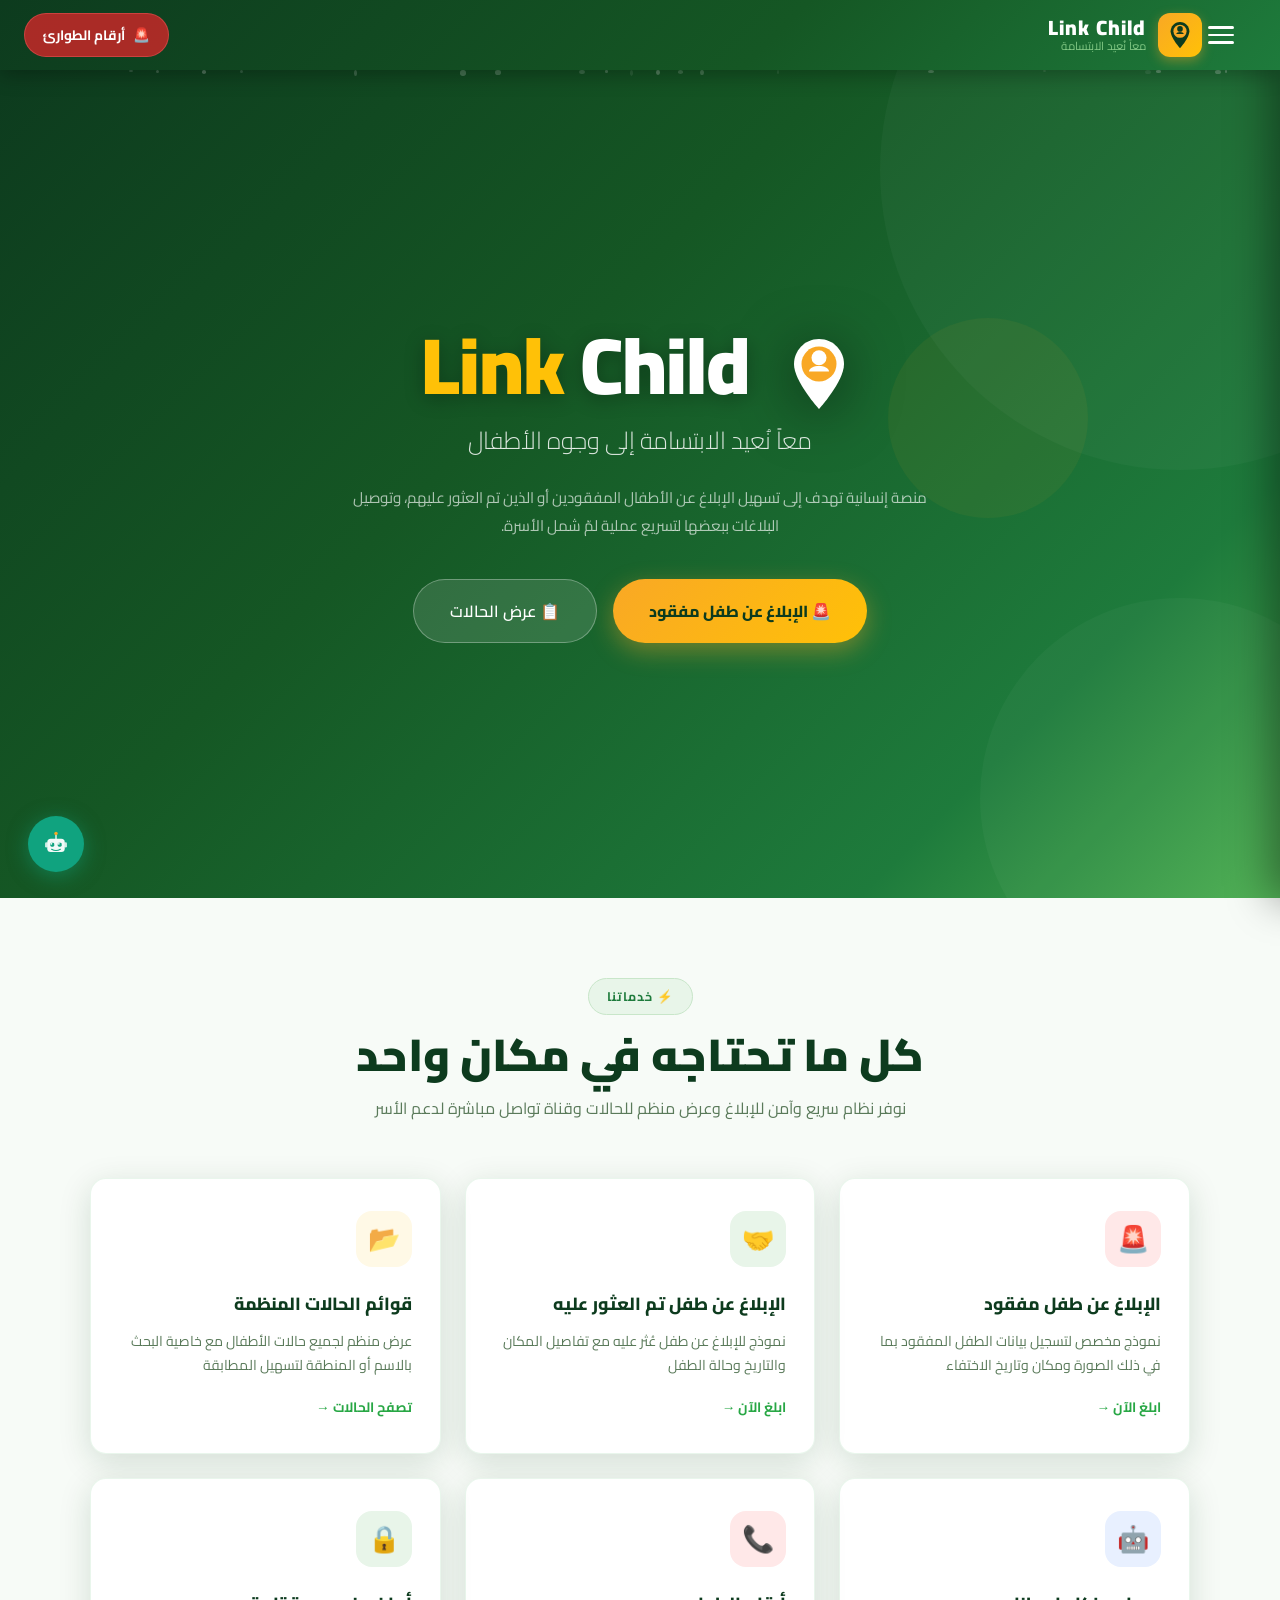
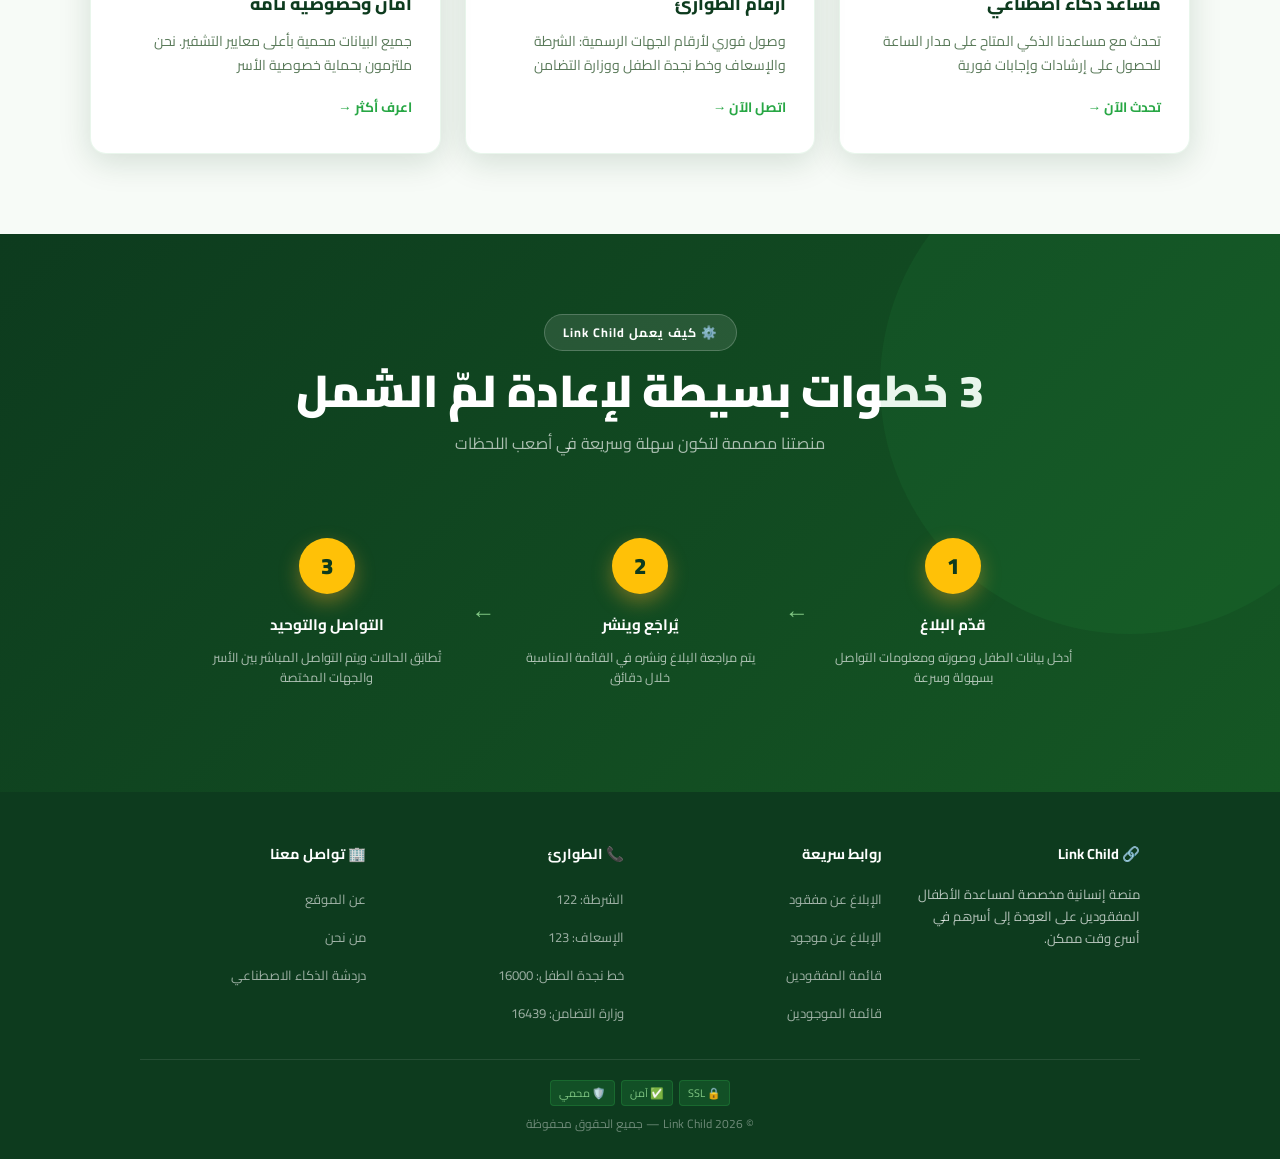
==== index.html @ b3bde8dc "Rename index (3).html to index.html" ====
<!DOCTYPE html>
<html lang="ar" dir="rtl">
<head>
<meta charset="UTF-8">
<meta name="viewport" content="width=device-width, initial-scale=1.0">
<title>Link Child – معاً نعيد الابتسامة</title>
<link href="https://fonts.googleapis.com/css2?family=Cairo:wght@300;400;600;700;900&family=Tajawal:wght@300;400;700&display=swap" rel="stylesheet">
<style>
/* ═══════════════════════════════════════════
   RESET & ROOT VARIABLES
═══════════════════════════════════════════ */
*, *::before, *::after { box-sizing: border-box; margin: 0; padding: 0; }
:root {
  --g1: #0D3B1E;
  --g2: #155724;
  --g3: #1E7B3C;
  --g4: #28A745;
  --g5: #4CAF50;
  --g6: #81C784;
  --g7: #C8E6C9;
  --g8: #E8F5E9;
  --gold: #F9A825;
  --gold2: #FFC107;
  --white: #FFFFFF;
  --off: #F7FBF7;
  --text: #1A2E1A;
  --muted: #5A7A5A;
  --danger: #C62828;
  --sidebar-w: 280px;
  --header-h: 70px;
  --shadow: 0 8px 32px rgba(13,59,30,.15);
  --shadow-lg: 0 20px 60px rgba(13,59,30,.25);
  --radius: 16px;
  --radius-sm: 8px;
}

html, body { scroll-behavior: smooth; overflow-x: hidden; max-width: 100%; }
body {
  font-family: 'Cairo', 'Tajawal', 'Segoe UI', Tahoma, Arial, sans-serif;
  background: var(--off);
  color: var(--text);
  min-height: 100vh;
  overflow-x: hidden;
}

/* ═══════════════════════════════════════════
   SCROLLBAR
═══════════════════════════════════════════ */
::-webkit-scrollbar { width: 6px; }
::-webkit-scrollbar-track { background: var(--g8); }
::-webkit-scrollbar-thumb { background: var(--g4); border-radius: 99px; }

/* ═══════════════════════════════════════════
   TOP HEADER
═══════════════════════════════════════════ */
.header {
  position: fixed; top: 0; left: 0; right: 0; z-index: 1000;
  overflow: hidden;
  height: var(--header-h);
  background: linear-gradient(135deg, var(--g1) 0%, var(--g2) 60%, var(--g3) 100%);
  display: flex; align-items: center; padding: 0 24px;
  box-shadow: 0 4px 20px rgba(0,0,0,.3);
}
.header-logo {
  display: flex; align-items: center; gap: 12px;
  cursor: pointer; user-select: none;
}
.header-logo-icon {
  width: 44px; height: 44px;
  background: linear-gradient(135deg, var(--gold), var(--gold2));
  border-radius: 12px;
  display: grid; place-items: center;
  font-size: 22px;
  box-shadow: 0 4px 12px rgba(249,168,37,.4);
  animation: pulse-logo 3s ease-in-out infinite;
}
@keyframes pulse-logo {
  0%,100% { transform: scale(1); box-shadow: 0 4px 12px rgba(249,168,37,.4); }
  50% { transform: scale(1.05); box-shadow: 0 6px 20px rgba(249,168,37,.6); }
}
.header-logo-text {
  display: flex; flex-direction: column; line-height: 1;
}
.header-logo-en {
  font-size: 1.3rem; font-weight: 900; color: var(--white);
  letter-spacing: 1px; font-family: 'Cairo', sans-serif;
}
.header-logo-ar {
  font-size: .72rem; color: var(--g6); font-weight: 400;
  margin-top: 2px;
}
.header-spacer { flex: 1; }
.header-emergency {
  display: flex; align-items: center; gap: 8px;
  background: rgba(198,40,40,.85);
  border: 1px solid rgba(255,100,100,.4);
  border-radius: 99px;
  padding: 8px 18px;
  color: #fff; font-size: .85rem; font-weight: 700;
  cursor: pointer;
  transition: all .2s;
  animation: emergency-pulse 2s ease-in-out infinite;
}
.header-emergency:hover { background: #C62828; transform: scale(1.03); }
@keyframes emergency-pulse {
  0%,100% { box-shadow: 0 0 0 0 rgba(198,40,40,.5); }
  50% { box-shadow: 0 0 0 8px rgba(198,40,40,0); }
}
.hamburger {
  margin-right: 16px;
  background: none; border: none;
  cursor: pointer;
  display: flex; flex-direction: column; gap: 5px;
  padding: 6px;
}
.hamburger span {
  display: block; width: 26px; height: 2.5px;
  background: #fff; border-radius: 2px;
  transition: all .3s;
}
.hamburger.open span:nth-child(1) { transform: rotate(45deg) translate(5px,5px); }
.hamburger.open span:nth-child(2) { opacity: 0; }
.hamburger.open span:nth-child(3) { transform: rotate(-45deg) translate(5px,-5px); }

/* ═══════════════════════════════════════════
   SIDEBAR
═══════════════════════════════════════════ */
.sidebar-overlay {
  position: fixed; inset: 0; z-index: 800;
  background: rgba(0,0,0,.5);
  opacity: 0; pointer-events: none;
  transition: opacity .35s;
  backdrop-filter: blur(3px);
}
.sidebar-overlay.visible { opacity: 1; pointer-events: all; }

.sidebar {
  position: fixed; top: 0; right: 0; bottom: 0; z-index: 900;
  width: var(--sidebar-w);
  background: linear-gradient(180deg, var(--g1) 0%, #0A2B14 100%);
  transform: translateX(100%);
  transition: transform .4s cubic-bezier(.25,.46,.45,.94);
  display: flex; flex-direction: column;
  box-shadow: -10px 0 40px rgba(0,0,0,.4);
  overflow: hidden;
}
.sidebar.open { transform: translateX(0); }

.sidebar-header {
  padding: 80px 24px 24px;
  border-bottom: 1px solid rgba(255,255,255,.08);
  background: linear-gradient(135deg, rgba(40,167,69,.2), rgba(21,87,36,.1));
}
.sidebar-brand {
  display: flex; align-items: center; gap: 10px; margin-bottom: 8px;
}
.sidebar-brand-icon {
  width: 38px; height: 38px;
  background: linear-gradient(135deg, var(--gold), var(--gold2));
  border-radius: 10px;
  display: grid; place-items: center; font-size: 18px;
}
.sidebar-brand-name {
  font-size: 1.2rem; font-weight: 900; color: #fff;
}
.sidebar-tagline { font-size: .72rem; color: var(--g6); font-weight: 300; }

.sidebar-nav { flex: 1; padding: 16px 0; overflow-y: auto; }
.nav-section-label {
  font-size: .65rem; font-weight: 700; letter-spacing: 2px;
  text-transform: uppercase; color: rgba(255,255,255,.35);
  padding: 12px 24px 6px;
}
.nav-item {
  display: flex; align-items: center; gap: 14px;
  padding: 13px 24px;
  color: rgba(255,255,255,.75);
  cursor: pointer;
  transition: all .25s;
  position: relative;
  border-right: 3px solid transparent;
  font-size: .92rem; font-weight: 500;
  text-decoration: none;
}
.nav-item:hover, .nav-item.active {
  background: rgba(40,167,69,.15);
  color: var(--white);
  border-right-color: var(--g4);
}
.nav-item.active { font-weight: 700; }
.nav-item .nav-icon {
  width: 36px; height: 36px;
  background: rgba(255,255,255,.07);
  border-radius: 10px;
  display: grid; place-items: center;
  font-size: 16px; flex-shrink: 0;
  transition: background .25s;
}
.nav-item:hover .nav-icon,
.nav-item.active .nav-icon {
  background: rgba(40,167,69,.35);
}
.nav-badge {
  margin-right: auto;
  background: var(--danger);
  color: #fff;
  font-size: .65rem; font-weight: 700;
  padding: 2px 7px; border-radius: 99px;
}

/* Animated entrance for nav items */
.nav-item { 
  animation: slideInRight .4s ease both;
}
.nav-item:nth-child(1) { animation-delay: .05s; }
.nav-item:nth-child(2) { animation-delay: .1s; }
.nav-item:nth-child(3) { animation-delay: .15s; }
.nav-item:nth-child(4) { animation-delay: .2s; }
.nav-item:nth-child(5) { animation-delay: .25s; }
.nav-item:nth-child(6) { animation-delay: .3s; }
.nav-item:nth-child(7) { animation-delay: .35s; }
@keyframes slideInRight {
  from { opacity: 0; transform: translateX(30px); }
  to { opacity: 1; transform: translateX(0); }
}

.sidebar-footer {
  padding: 16px 24px;
  border-top: 1px solid rgba(255,255,255,.08);
  display: flex; flex-direction: column; gap: 6px;
}
.sidebar-emergency-nums {
  background: rgba(198,40,40,.2);
  border: 1px solid rgba(198,40,40,.4);
  border-radius: 10px; padding: 10px 12px;
}
.emer-title { font-size: .7rem; color: #ff9999; font-weight: 700; margin-bottom: 4px; }
.emer-row { display: flex; justify-content: space-between; font-size: .78rem; color: #ffcccc; }
.sidebar-secure { font-size: .65rem; color: rgba(255,255,255,.3); text-align: center; padding-top: 4px; }

/* ═══════════════════════════════════════════
   MAIN LAYOUT
═══════════════════════════════════════════ */
.main {
  margin-top: var(--header-h);
  margin-right: 0;
  min-height: calc(100vh - var(--header-h));
  width: 100%;
  max-width: 100%;
  overflow-x: hidden;
  transition: margin-right .3s ease, width .3s ease;
}
main.sidebar-open {
  margin-right: var(--sidebar-w);
  width: calc(100% - var(--sidebar-w));
}

/* ═══════════════════════════════════════════
   PAGE SYSTEM
═══════════════════════════════════════════ */
.page { display: none; }
.page.active { display: block; animation: pageIn .4s ease; }
@keyframes pageIn {
  from { opacity: 0; transform: translateY(12px); }
  to { opacity: 1; transform: translateY(0); }
}

/* ═══════════════════════════════════════════
   HOME PAGE
═══════════════════════════════════════════ */
.hero {
  position: relative; overflow: hidden;
  max-width: 100%;
  width: 100%;
  min-height: 100vh;
  background: linear-gradient(135deg, var(--g1) 0%, var(--g2) 40%, var(--g3) 80%, var(--g5) 100%);
  display: flex; align-items: center; justify-content: center;
}
.hero-bg-shapes {
  position: absolute; inset: 0; pointer-events: none;
}
.hero-circle {
  position: absolute; border-radius: 50%;
  background: rgba(255,255,255,.03);
}
.hero-circle:nth-child(1) {
  width: 600px; height: 600px; top: -200px; right: -200px;
  animation: float 8s ease-in-out infinite;
}
.hero-circle:nth-child(2) {
  width: 400px; height: 400px; bottom: -100px; right: -100px;
  animation: float 6s ease-in-out infinite reverse;
}
.hero-circle:nth-child(3) {
  width: 200px; height: 200px; top: 30%; right: 15%;
  background: rgba(249,168,37,.06);
  animation: float 10s ease-in-out infinite;
}
@keyframes float {
  0%,100% { transform: translateY(0) scale(1); }
  50% { transform: translateY(-20px) scale(1.02); }
}
.hero-particles {
  position: absolute; inset: 0; pointer-events: none;
}
.particle {
  position: absolute;
  width: 4px; height: 4px;
  background: rgba(255,255,255,.4);
  border-radius: 50%;
  animation: particleFloat linear infinite;
}
@keyframes particleFloat {
  0% { transform: translateY(100vh) scale(0); opacity: 0; }
  10% { opacity: 1; }
  90% { opacity: 1; }
  100% { transform: translateY(-100px) scale(1); opacity: 0; }
}

.hero-content {
  position: relative; z-index: 2;
  text-align: center; color: #fff;
  padding: 40px 24px;
  max-width: 100%;
}
.hero-badge {
  display: inline-flex; align-items: center; gap: 8px;
  background: rgba(249,168,37,.2);
  border: 1px solid rgba(249,168,37,.4);
  border-radius: 99px; padding: 8px 20px;
  font-size: .8rem; font-weight: 600; color: var(--gold2);
  margin-bottom: 28px;
  animation: fadeDown .6s .2s ease both;
}
.hero-logo-name {
  font-size: clamp(2.8rem, 8vw, 5rem);
  font-weight: 900; letter-spacing: -1px;
  color: #fff; line-height: 1;
  margin-bottom: 8px;
  animation: fadeDown .6s .3s ease both;
  text-shadow: 0 4px 20px rgba(0,0,0,.3);
}
.hero-logo-name span { color: var(--gold2); }
.hero-tagline {
  font-size: clamp(1.1rem, 3vw, 1.5rem);
  font-weight: 300; color: rgba(255,255,255,.85);
  margin-bottom: 24px;
  animation: fadeDown .6s .4s ease both;
  line-height: 1.6;
}
.hero-desc {
  font-size: .95rem; color: rgba(255,255,255,.65);
  line-height: 1.8; max-width: 600px; margin: 0 auto 40px;
  animation: fadeDown .6s .5s ease both;
}
.hero-cta {
  display: flex; flex-wrap: wrap; gap: 16px;
  justify-content: center;
  animation: fadeDown .6s .6s ease both;
}
.btn-primary {
  display: inline-flex; align-items: center; gap: 10px;
  background: linear-gradient(135deg, var(--gold), var(--gold2));
  color: var(--g1); font-weight: 800;
  padding: 16px 36px; border-radius: 99px;
  cursor: pointer; border: none;
  font-size: 1rem; font-family: inherit;
  box-shadow: 0 8px 24px rgba(249,168,37,.4);
  transition: all .25s;
}
.btn-primary:hover { transform: translateY(-3px); box-shadow: 0 12px 32px rgba(249,168,37,.5); }
.btn-secondary {
  display: inline-flex; align-items: center; gap: 10px;
  background: rgba(255,255,255,.12);
  color: #fff; font-weight: 600;
  padding: 16px 36px; border-radius: 99px;
  cursor: pointer; border: 1.5px solid rgba(255,255,255,.3);
  font-size: 1rem; font-family: inherit;
  transition: all .25s;
}
.btn-secondary:hover { background: rgba(255,255,255,.2); transform: translateY(-3px); }

.hero-stats {
  display: flex; flex-wrap: wrap; gap: 32px;
  justify-content: center; margin-top: 60px;
  animation: fadeDown .6s .7s ease both;
}
.hero-stat { text-align: center; }
.hero-stat-num {
  font-size: 2.2rem; font-weight: 900; color: var(--gold2);
  display: block; line-height: 1;
}
.hero-stat-label { font-size: .78rem; color: rgba(255,255,255,.6); margin-top: 4px; }


.hero-scroll-hint {
  display: flex;
  flex-direction: column;
  align-items: center;
  justify-content: center;
  gap: 10px;
  margin-top: 32px;
  cursor: pointer;
  width: 100%;
  text-align: center;
}
.scroll-label {
  color: rgba(255,255,255,.8);
  font-size: .85rem;
  font-weight: 600;
  margin: 0 auto;
  letter-spacing: .04em;
  text-align: center;
  display: block;
  width: 100%;
}
.hero-scroll-hint svg {
  animation: bounce 2s ease-in-out infinite;
  filter: drop-shadow(0 4px 10px rgba(0,0,0,.3));
}
.hero-scroll-hint:hover svg { opacity: .7; }


.hero-scroll-hint {
  display: inline-flex;
  align-items: center;
  gap: 14px;
  margin-top: 32px;
  cursor: pointer;
  user-select: none;
}
.scroll-label {
  color: rgba(255,255,255,.9);
  font-size: .95rem;
  font-weight: 700;
  letter-spacing: .05em;
  text-shadow: 0 2px 12px rgba(0,0,0,.4);
}
.scroll-child-svg {
  filter: drop-shadow(0 8px 20px rgba(0,0,0,.45));
  animation: childBounce 2.2s ease-in-out infinite;
  transform-origin: bottom center;
}
.hero-scroll-hint:hover .scroll-child-svg { animation-duration: 1s; }
@keyframes childBounce {
  0%,100% { transform: translateY(0); }
  50% { transform: translateY(-10px); }
}


.scroll-indicator:hover {
  background: rgba(255,255,255,.2);
  color: white;
}
@keyframes bounce {
  0%,100% { transform: translateX(-50%) translateY(0); }
  50% { transform: translateX(-50%) translateY(8px); }
}

/* ═══════════════════════════════════════════
   PHOTO GALLERY STRIP
═══════════════════════════════════════════ */
.photo-strip {
  background: var(--g1); padding: 20px 0; overflow: hidden;
}
.photo-strip-inner {
  display: flex; gap: 16px;
  animation: stripScroll 30s linear infinite;
  width: max-content;
}
.photo-strip-inner:hover { animation-play-state: paused; }
@keyframes stripScroll {
  0% { transform: translateX(0); }
  100% { transform: translateX(-50%); }
}
.strip-photo {
  width: 160px; height: 100px; border-radius: 12px;
  object-fit: cover; flex-shrink: 0;
  border: 2px solid rgba(255,255,255,.1);
  transition: transform .3s;
}
.strip-photo:hover { transform: scale(1.05); border-color: var(--g4); }

/* ═══════════════════════════════════════════
   FEATURES SECTION
═══════════════════════════════════════════ */
.section { padding: 80px 24px; }
.section-header { text-align: center; margin-bottom: 56px; }
.section-badge {
  display: inline-block;
  background: var(--g8); color: var(--g3);
  border: 1px solid var(--g7); border-radius: 99px;
  padding: 6px 18px; font-size: .78rem; font-weight: 700;
  margin-bottom: 14px; letter-spacing: 1px;
}
.section-title {
  font-size: clamp(1.8rem, 5vw, 2.8rem); font-weight: 900;
  color: var(--g1); line-height: 1.2; margin-bottom: 12px;
}
.section-sub { font-size: 1rem; color: var(--muted); max-width: 600px; margin: 0 auto; line-height: 1.7; }

.features-grid {
  display: grid;
  grid-template-columns: repeat(auto-fit, minmax(280px, 1fr));
  gap: 24px; max-width: 1100px; margin: 0 auto;
}
.feature-card {
  background: #fff; border-radius: var(--radius);
  padding: 32px 28px;
  box-shadow: var(--shadow);
  border: 1px solid rgba(40,167,69,.1);
  transition: all .3s;
  position: relative; overflow: hidden;
  cursor: pointer;
}
.feature-card::before {
  content: '';
  position: absolute; top: 0; right: 0;
  width: 4px; height: 100%;
  background: linear-gradient(180deg, var(--g4), var(--g6));
  border-radius: 0 var(--radius) var(--radius) 0;
  transform: scaleY(0);
  transition: transform .3s;
}
.feature-card:hover { transform: translateY(-6px); box-shadow: var(--shadow-lg); }
.feature-card:hover::before { transform: scaleY(1); }
.feature-icon {
  width: 56px; height: 56px;
  border-radius: 16px;
  display: grid; place-items: center;
  font-size: 26px; margin-bottom: 20px;
}
.fi-green { background: var(--g8); }
.fi-gold  { background: #FFF9E6; }
.fi-red   { background: #FFE8E8; }
.fi-blue  { background: #E8F0FF; }
.feature-title { font-size: 1.1rem; font-weight: 800; margin-bottom: 10px; color: var(--g1); }
.feature-desc { font-size: .88rem; color: var(--muted); line-height: 1.7; }
.feature-link {
  display: inline-flex; align-items: center; gap: 6px;
  color: var(--g4); font-size: .85rem; font-weight: 700;
  margin-top: 16px; cursor: pointer;
  transition: gap .2s;
  background: none; border: none; font-family: inherit;
  padding: 0;
}
.feature-link:hover { gap: 10px; }

/* ═══════════════════════════════════════════
   HOW IT WORKS
═══════════════════════════════════════════ */
.how-section {
  background: linear-gradient(135deg, var(--g1), var(--g2));
  padding: 80px 24px;
  position: relative; overflow: hidden;
}
.how-section::before {
  content: '';
  position: absolute; top: -100px; right: -100px;
  width: 500px; height: 500px; border-radius: 50%;
  background: rgba(40,167,69,.1);
}
.how-section .section-badge { background: rgba(255,255,255,.1); color: #fff; border-color: rgba(255,255,255,.2); }
.how-section .section-title { color: #fff; }
.how-section .section-sub { color: rgba(255,255,255,.65); }
.steps-row {
  display: flex; flex-wrap: wrap; gap: 0;
  justify-content: center; max-width: 900px; margin: 0 auto;
  position: relative;
}
.step {
  display: flex; flex-direction: column; align-items: center;
  text-align: center; padding: 24px 16px;
  flex: 1; min-width: 160px;
}
.step-num {
  width: 56px; height: 56px;
  background: var(--gold2); color: var(--g1);
  border-radius: 50%; display: grid; place-items: center;
  font-size: 1.4rem; font-weight: 900; margin-bottom: 16px;
  box-shadow: 0 8px 20px rgba(249,168,37,.4);
}
.step-title { font-size: .95rem; font-weight: 700; color: #fff; margin-bottom: 8px; }
.step-desc { font-size: .8rem; color: rgba(255,255,255,.65); line-height: 1.6; }
.step-arrow { color: var(--g6); font-size: 1.5rem; align-self: center; padding: 0 8px; }

/* ═══════════════════════════════════════════
   PAGE HERO (inner pages)
═══════════════════════════════════════════ */
.page-hero {
  background: linear-gradient(135deg, var(--g1), var(--g2));
  padding: 56px 24px 48px;
  position: relative; overflow: hidden;
}
.page-hero::after {
  content: '';
  position: absolute; bottom: 0; right: 0;
  width: 300px; height: 300px;
  background: rgba(40,167,69,.15);
  border-radius: 50%; transform: translate(100px, 100px);
}
.page-hero-content { position: relative; z-index: 1; max-width: 700px; }
.page-hero-tag {
  display: inline-block; background: rgba(40,167,69,.25);
  border: 1px solid rgba(40,167,69,.5);
  border-radius: 99px; padding: 5px 16px;
  font-size: .75rem; font-weight: 700; color: var(--g6);
  margin-bottom: 14px; letter-spacing: 1px;
}
.page-hero-title {
  font-size: clamp(1.6rem, 4vw, 2.5rem);
  font-weight: 900; color: #fff; margin-bottom: 10px;
  line-height: 1.2;
}
.page-hero-sub { font-size: .95rem; color: rgba(255,255,255,.7); line-height: 1.7; }
.page-hero-logo {
  font-size: .8rem; color: var(--gold2); font-weight: 700;
  margin-bottom: 6px; letter-spacing: 2px;
}

/* ═══════════════════════════════════════════
   FORMS
═══════════════════════════════════════════ */
.form-container {
  max-width: 720px; margin: 0 auto;
  padding: 48px 24px;
}
.form-card {
  background: #fff; border-radius: var(--radius);
  padding: 40px; box-shadow: var(--shadow);
  border: 1px solid rgba(40,167,69,.1);
}
.form-section-title {
  font-size: 1rem; font-weight: 800; color: var(--g2);
  padding: 12px 0 8px;
  border-bottom: 2px solid var(--g8);
  margin-bottom: 20px; margin-top: 16px;
  display: flex; align-items: center; gap: 8px;
}
.form-group { margin-bottom: 20px; }
.form-label {
  display: block; font-size: .85rem; font-weight: 700;
  color: var(--g1); margin-bottom: 8px;
}
.form-label span { color: var(--danger); }
.form-input, .form-select, .form-textarea {
  width: 100%; padding: 13px 16px;
  border: 2px solid #E0EDE0; border-radius: var(--radius-sm);
  font-family: inherit; font-size: .9rem; color: var(--text);
  background: var(--off);
  transition: border-color .2s, box-shadow .2s;
  outline: none;
}
.form-input:focus, .form-select:focus, .form-textarea:focus {
  border-color: var(--g4);
  box-shadow: 0 0 0 4px rgba(40,167,69,.1);
  background: #fff;
}
.form-textarea { resize: vertical; min-height: 100px; }
.form-grid { display: grid; grid-template-columns: 1fr 1fr; gap: 20px; }
.form-upload {
  border: 2px dashed var(--g6);
  border-radius: var(--radius-sm);
  padding: 32px; text-align: center;
  cursor: pointer; background: var(--g8);
  transition: all .2s;
}
.form-upload:hover { border-color: var(--g4); background: rgba(40,167,69,.05); }
.form-upload-icon { font-size: 2.5rem; margin-bottom: 8px; }
.form-upload-text { font-size: .85rem; color: var(--muted); }
.form-upload-text strong { color: var(--g3); }
.form-submit {
  width: 100%; padding: 16px; border: none;
  background: linear-gradient(135deg, var(--g3), var(--g4));
  color: #fff; font-size: 1.05rem; font-weight: 800;
  border-radius: 99px; cursor: pointer;
  font-family: inherit; margin-top: 8px;
  transition: all .25s;
  box-shadow: 0 6px 20px rgba(40,167,69,.35);
  display: flex; align-items: center; justify-content: center; gap: 10px;
}
.form-submit:hover { transform: translateY(-2px); box-shadow: 0 10px 28px rgba(40,167,69,.45); }
.security-note {
  display: flex; align-items: center; gap: 8px;
  font-size: .75rem; color: var(--muted); margin-top: 12px; justify-content: center;
}

/* ═══════════════════════════════════════════
   CHILDREN LISTS
═══════════════════════════════════════════ */
.list-container { padding: 40px 24px; max-width: 1200px; margin: 0 auto; }
.list-toolbar {
  display: flex; flex-wrap: wrap; gap: 12px;
  margin-bottom: 32px; align-items: center;
}
.search-box {
  flex: 1; min-width: 240px;
  display: flex; align-items: center; gap: 10px;
  background: #fff; border: 2px solid #E0EDE0;
  border-radius: 99px; padding: 10px 18px;
  box-shadow: var(--shadow);
}
.search-box input {
  flex: 1; border: none; outline: none;
  font-family: inherit; font-size: .9rem; background: transparent;
  color: var(--text);
}
.search-box .search-icon { color: var(--muted); font-size: 1rem; }
.filter-btn {
  background: #fff; border: 2px solid #E0EDE0;
  border-radius: 99px; padding: 10px 20px;
  font-family: inherit; font-size: .85rem; font-weight: 600;
  color: var(--text); cursor: pointer;
  transition: all .2s;
  box-shadow: var(--shadow);
}
.filter-btn:hover, .filter-btn.active {
  background: var(--g4); color: #fff; border-color: var(--g4);
}
.list-count { font-size: .85rem; color: var(--muted); margin-right: auto; }

.children-grid {
  display: grid;
  grid-template-columns: repeat(auto-fill, minmax(260px, 1fr));
  gap: 20px;
}
.child-card {
  background: #fff; border-radius: var(--radius);
  overflow: hidden; box-shadow: var(--shadow);
  border: 1px solid rgba(40,167,69,.08);
  transition: all .3s;
}
.child-card:hover { transform: translateY(-5px); box-shadow: var(--shadow-lg); }
.child-card-img {
  width: 100%; height: 200px; object-fit: cover;
  display: block;
}
.child-card-img-placeholder {
  width: 100%; height: 200px;
  background: var(--g8);
  display: flex; flex-direction: column; align-items: center; justify-content: center;
  font-size: 3rem;
}
.child-card-body { padding: 18px; }
.child-status {
  display: inline-flex; align-items: center; gap: 5px;
  font-size: .72rem; font-weight: 700; padding: 4px 12px;
  border-radius: 99px; margin-bottom: 10px;
}
.status-missing { background: #FFE8E8; color: var(--danger); }
.status-found { background: var(--g8); color: var(--g3); }
.child-name { font-size: 1.05rem; font-weight: 800; color: var(--g1); margin-bottom: 4px; }
.child-age { font-size: .82rem; color: var(--muted); margin-bottom: 10px; }
.child-info { display: flex; flex-direction: column; gap: 4px; }
.child-info-row { display: flex; align-items: flex-start; gap: 8px; font-size: .8rem; color: var(--muted); }
.child-info-row .icon { font-size: .9rem; flex-shrink: 0; }
.child-card-footer {
  padding: 12px 18px;
  border-top: 1px solid var(--g8);
  display: flex; gap: 8px;
}
.btn-contact {
  flex: 1; padding: 9px; border-radius: 99px;
  font-family: inherit; font-size: .8rem; font-weight: 700;
  cursor: pointer; border: none; transition: all .2s;
}
.btn-contact-primary { background: var(--g4); color: #fff; }
.btn-contact-primary:hover { background: var(--g3); }
.btn-contact-secondary { background: var(--g8); color: var(--g3); }
.btn-contact-secondary:hover { background: var(--g7); }

/* ═══════════════════════════════════════════
   EMERGENCY PAGE
═══════════════════════════════════════════ */
.emergency-container { padding: 40px 24px; max-width: 900px; margin: 0 auto; }
.emergency-grid {
  display: grid; grid-template-columns: repeat(auto-fit, minmax(200px, 1fr));
  gap: 20px; margin-bottom: 40px;
}
.emergency-card {
  background: #fff; border-radius: var(--radius);
  padding: 28px 20px; text-align: center;
  box-shadow: var(--shadow);
  border: 2px solid transparent;
  transition: all .3s; cursor: pointer;
}
.emergency-card:hover { transform: translateY(-4px); border-color: var(--g4); box-shadow: var(--shadow-lg); }
.emergency-card.red { border-left: 4px solid var(--danger); }
.emergency-card.green { border-left: 4px solid var(--g4); }
.emergency-card.gold { border-left: 4px solid var(--gold); }
.emergency-icon { font-size: 3rem; margin-bottom: 14px; display: block; }
.emergency-service { font-size: .85rem; font-weight: 700; color: var(--muted); margin-bottom: 8px; }
.emergency-number {
  font-size: 2.4rem; font-weight: 900; color: var(--g1);
  font-family: 'Cairo', sans-serif;
}
.emergency-call-btn {
  display: block; width: 100%;
  margin-top: 14px; padding: 10px;
  background: var(--g4); color: #fff;
  border: none; border-radius: 99px;
  font-family: inherit; font-size: .85rem; font-weight: 700;
  cursor: pointer; transition: all .2s;
  text-decoration: none;
}
.emergency-call-btn:hover { background: var(--g3); }
.emergency-call-btn.red-btn { background: var(--danger); }
.emergency-call-btn.red-btn:hover { background: #9B1B1B; }
.emergency-note {
  background: linear-gradient(135deg, var(--g8), #fff);
  border: 2px solid var(--g7); border-radius: var(--radius);
  padding: 28px; display: flex; gap: 16px; align-items: flex-start;
}
.emergency-note-icon { font-size: 2rem; flex-shrink: 0; }
.emergency-note-text { font-size: .9rem; color: var(--muted); line-height: 1.7; }
.emergency-note-text strong { color: var(--g2); }

/* ═══════════════════════════════════════════
   ABOUT / WHO WE ARE
═══════════════════════════════════════════ */
.about-container { padding: 40px 24px; max-width: 900px; margin: 0 auto; }
.about-card {
  background: #fff; border-radius: var(--radius);
  padding: 40px; box-shadow: var(--shadow);
  border: 1px solid rgba(40,167,69,.1);
  margin-bottom: 24px;
}
.about-card h3 { font-size: 1.3rem; font-weight: 800; color: var(--g1); margin-bottom: 16px; display: flex; align-items: center; gap: 10px; }
.about-card p { font-size: .93rem; color: var(--muted); line-height: 1.9; }
.team-grid { display: grid; grid-template-columns: repeat(auto-fit, minmax(200px, 1fr)); gap: 20px; margin-top: 24px; }
.team-card {
  background: var(--g8); border-radius: var(--radius);
  padding: 24px; text-align: center;
}
.team-avatar { width: 70px; height: 70px; border-radius: 50%; background: var(--g4); display: grid; place-items: center; margin: 0 auto 14px; font-size: 2rem; }
.team-name { font-weight: 700; color: var(--g1); font-size: .9rem; }
.team-role { font-size: .78rem; color: var(--muted); margin-top: 4px; }

.values-grid { display: grid; grid-template-columns: repeat(auto-fit, minmax(180px, 1fr)); gap: 16px; margin-top: 24px; }
.value-card {
  background: linear-gradient(135deg, var(--g8), #fff);
  border: 1px solid var(--g7); border-radius: var(--radius-sm);
  padding: 20px; text-align: center;
}
.value-icon { font-size: 2rem; margin-bottom: 10px; display: block; }
.value-title { font-size: .88rem; font-weight: 700; color: var(--g1); }
.value-desc { font-size: .78rem; color: var(--muted); margin-top: 4px; }

/* ═══════════════════════════════════════════
   SUCCESS TOAST
═══════════════════════════════════════════ */
.toast {
  position: fixed; bottom: 100px; left: 50%; transform: translateX(-50%) translateY(100px);
  background: var(--g2); color: #fff;
  padding: 14px 28px; border-radius: 99px;
  font-size: .9rem; font-weight: 700; z-index: 9999;
  box-shadow: var(--shadow-lg);
  transition: transform .4s, opacity .4s;
  opacity: 0; display: flex; align-items: center; gap: 10px;
  pointer-events: none;
}
.toast.show { transform: translateX(-50%) translateY(0); opacity: 1; }

/* ═══════════════════════════════════════════
   CHATGPT-STYLE CHAT
═══════════════════════════════════════════ */

/* FAB button */
.chat-fab {
  position: fixed; bottom: 28px; left: 28px; z-index: 700;
  width: 56px; height: 56px;
  background: #10a37f;
  border-radius: 50%; border: none; cursor: pointer;
  box-shadow: 0 4px 20px rgba(16,163,127,.5);
  display: flex; align-items: center; justify-content: center;
  transition: all .25s;
}
.chat-fab:hover { transform: scale(1.08); box-shadow: 0 6px 28px rgba(16,163,127,.65); }
.chat-fab svg { width: 28px; height: 28px; }

/* Full-screen ChatGPT overlay */
.chat-overlay {
  display: none;
  position: fixed; inset: 0; z-index: 800;
  background: #212121;
  flex-direction: column;
}
.chat-overlay.open { display: flex; }

/* Top bar */
.cgpt-topbar {
  height: 56px; min-height: 56px;
  background: #212121;
  border-bottom: 1px solid #3a3a3a;
  display: flex; align-items: center;
  padding: 0 16px; gap: 12px;
  flex-shrink: 0;
}
.cgpt-topbar-title {
  flex: 1; font-size: .95rem; font-weight: 600; color: #ececec;
  text-align: center;
}
.cgpt-close {
  background: none; border: none; color: #8e8ea0;
  cursor: pointer; font-size: 1.3rem; padding: 6px;
  border-radius: 8px; transition: background .2s;
}
.cgpt-close:hover { background: #2f2f2f; color: #ececec; }

/* Model badge */
.cgpt-model {
  font-size: .75rem; color: #8e8ea0;
  background: #2f2f2f; border-radius: 6px;
  padding: 3px 10px; border: 1px solid #3a3a3a;
}

/* Messages area */
.cgpt-messages {
  flex: 1; overflow-y: auto;
  padding: 24px 0;
  display: flex; flex-direction: column; gap: 0;
  scroll-behavior: smooth;
}
.cgpt-messages::-webkit-scrollbar { width: 6px; }
.cgpt-messages::-webkit-scrollbar-track { background: transparent; }
.cgpt-messages::-webkit-scrollbar-thumb { background: #3a3a3a; border-radius: 3px; }

/* Message row */
.cgpt-row {
  padding: 12px 16px;
  display: flex; gap: 12px;
  max-width: 780px; width: 100%; margin: 0 auto;
}
.cgpt-row.user { flex-direction: row-reverse; }

.cgpt-avatar {
  width: 36px; height: 36px; border-radius: 50%;
  display: flex; align-items: center; justify-content: center;
  font-size: 1rem; flex-shrink: 0; margin-top: 2px;
}
.cgpt-avatar.bot { background: #444; color: #fff; }
.cgpt-avatar.user { background: #5436da; color: #fff; font-size: .8rem; font-weight: 700; }

.cgpt-bubble {
  max-width: calc(100% - 52px);
  line-height: 1.7; font-size: .95rem;
  color: #ececec;
}
.cgpt-row.user .cgpt-bubble {
  background: #2f2f2f;
  border-radius: 18px 18px 4px 18px;
  padding: 12px 16px;
  color: #ececec;
}
.cgpt-row.bot .cgpt-bubble {
  padding: 4px 0;
}

/* Typing dots */
.cgpt-typing { display: flex; gap: 5px; align-items: center; padding: 8px 0; }
.cgpt-dot {
  width: 8px; height: 8px; background: #8e8ea0;
  border-radius: 50%;
  animation: cgptBounce .9s ease-in-out infinite;
}
.cgpt-dot:nth-child(2) { animation-delay: .15s; }
.cgpt-dot:nth-child(3) { animation-delay: .3s; }
@keyframes cgptBounce {
  0%,60%,100% { transform: translateY(0); }
  30% { transform: translateY(-8px); }
}

/* Suggestions chips */
.cgpt-suggestions {
  max-width: 780px; width: 100%; margin: 8px auto 0;
  padding: 0 16px;
  display: flex; flex-wrap: wrap; gap: 8px;
}
.cgpt-chip {
  background: #2f2f2f; border: 1px solid #3a3a3a;
  border-radius: 20px; padding: 8px 16px;
  font-size: .82rem; color: #ececec; cursor: pointer;
  font-family: inherit; transition: all .2s;
  text-align: right;
}
.cgpt-chip:hover { background: #3a3a3a; border-color: #10a37f; }

/* Input area */
.cgpt-input-wrap {
  padding: 16px; background: #212121;
  flex-shrink: 0;
}
.cgpt-input-inner {
  max-width: 780px; margin: 0 auto;
  background: #2f2f2f;
  border: 1px solid #3a3a3a;
  border-radius: 16px;
  display: flex; align-items: flex-end; gap: 8px;
  padding: 12px 14px;
  transition: border-color .2s;
}
.cgpt-input-inner:focus-within { border-color: #4a4a4a; }

.cgpt-textarea {
  flex: 1; background: none; border: none; outline: none;
  color: #ececec; font-family: inherit; font-size: .95rem;
  resize: none; min-height: 24px; max-height: 160px;
  line-height: 1.5;
}
.cgpt-textarea::placeholder { color: #8e8ea0; }

.cgpt-send {
  width: 36px; height: 36px; border-radius: 10px;
  background: #3a3a3a; border: none; cursor: pointer;
  display: flex; align-items: center; justify-content: center;
  transition: all .2s; flex-shrink: 0;
  color: #ececec;
}
.cgpt-send:hover { background: #4a4a4a; }
.cgpt-send:disabled { background: #2a2a2a; cursor: default; }
.cgpt-send svg { width: 18px; height: 18px; }

.cgpt-send-mic {
  width: 36px; height: 36px; border-radius: 10px;
  background: #2f2f2f; border: 1px solid #3a3a3a;
  cursor: pointer; display: flex; align-items: center;
  justify-content: center; transition: all .2s; flex-shrink: 0;
  color: #8e8ea0; font-size: 1.1rem;
}
.cgpt-send-mic:hover { background: #3a3a3a; }
.cgpt-send-mic.recording { background: #3a0000; border-color: #e53935; color: #ef5350; animation: cgptRec 1s infinite; }
@keyframes cgptRec {
  0%,100% { box-shadow: 0 0 0 0 rgba(229,57,53,0); }
  50% { box-shadow: 0 0 0 6px rgba(229,57,53,.2); }
}

.cgpt-footer-note {
  text-align: center; font-size: .72rem; color: #6e6e80;
  margin-top: 8px; max-width: 780px; margin-inline: auto;
}

/* Welcome screen */
.cgpt-welcome {
  flex: 1; display: flex; flex-direction: column;
  align-items: center; justify-content: center;
  padding: 32px 16px;
}
.cgpt-welcome-logo {
  width: 72px; height: 72px; background: #10a37f;
  border-radius: 50%; display: flex; align-items: center;
  justify-content: center; margin-bottom: 20px;
  font-size: 2rem;
}
.cgpt-welcome h1 {
  font-size: 1.6rem; font-weight: 700; color: #ececec;
  margin-bottom: 8px; text-align: center;
}
.cgpt-welcome p {
  color: #8e8ea0; font-size: .9rem; text-align: center;
  margin-bottom: 28px;
}
.cgpt-welcome-chips {
  display: grid; grid-template-columns: 1fr 1fr;
  gap: 10px; width: 100%; max-width: 520px;
}
.cgpt-welcome-chip {
  background: #2f2f2f; border: 1px solid #3a3a3a;
  border-radius: 12px; padding: 14px 16px;
  cursor: pointer; font-family: inherit; text-align: right;
  transition: all .2s; color: #ececec;
}
.cgpt-welcome-chip:hover { background: #3a3a3a; border-color: #10a37f; }
.cgpt-welcome-chip-title { font-size: .88rem; font-weight: 600; margin-bottom: 4px; }
.cgpt-welcome-chip-sub { font-size: .78rem; color: #8e8ea0; }

/* ═══════════════════════════════════════════
   FOOTER
/* ═══════════════════════════════════════════
   FOOTER
═══════════════════════════════════════════ */
.footer {
  background: var(--g1); color: rgba(255,255,255,.7);
  padding: 48px 24px 24px;
}
.footer-grid {
  display: grid; grid-template-columns: repeat(auto-fit, minmax(200px, 1fr));
  gap: 32px; max-width: 1000px; margin: 0 auto 32px;
}
.footer-col h4 { color: #fff; font-size: .9rem; font-weight: 700; margin-bottom: 16px; }
.footer-col p { font-size: .82rem; line-height: 1.7; }
.footer-links { list-style: none; display: flex; flex-direction: column; gap: 8px; }
.footer-links li a {
  font-size: .82rem; color: rgba(255,255,255,.6); text-decoration: none;
  transition: color .2s; cursor: pointer;
}
.footer-links li a:hover { color: var(--g6); }
.footer-bottom {
  border-top: 1px solid rgba(255,255,255,.1);
  padding-top: 20px; text-align: center;
  font-size: .75rem; color: rgba(255,255,255,.4);
  max-width: 1000px; margin: 0 auto;
}
.footer-secure { display: flex; align-items: center; justify-content: center; gap: 6px; margin-bottom: 6px; }
.secure-badge { background: rgba(40,167,69,.2); border: 1px solid rgba(40,167,69,.3); border-radius: 4px; padding: 2px 8px; font-size: .68rem; color: var(--g6); }

/* ═══════════════════════════════════════════
   ANIMATIONS & UTILITIES
═══════════════════════════════════════════ */
@keyframes fadeDown {
  from { opacity: 0; transform: translateY(-20px); }
  to { opacity: 1; transform: translateY(0); }
}
@keyframes fadeUp {
  from { opacity: 0; transform: translateY(20px); }
  to { opacity: 1; transform: translateY(0); }
}

.fade-in { animation: fadeUp .5s ease both; }
.d1 { animation-delay: .1s; }
.d2 { animation-delay: .2s; }
.d3 { animation-delay: .3s; }
.d4 { animation-delay: .4s; }

/* ═══════════════════════════════════════════
   RESPONSIVE
═══════════════════════════════════════════ */
@media (max-width: 640px) {
  .form-grid { grid-template-columns: 1fr; }
  .form-card { padding: 24px 18px; }
  .hero-stats { gap: 20px; }
  .chat-window { width: calc(100vw - 40px); left: 20px; }
  .steps-row { flex-direction: column; }
  .step-arrow { transform: rotate(90deg); }
}

/* ═══════════════════════════════════════════
   PHOTO STRIP ITEMS
═══════════════════════════════════════════ */
.photo-overlay-text {
  background: linear-gradient(135deg, rgba(13,59,30,.85), rgba(30,123,60,.85));
  color: #fff; padding: 8px 14px; border-radius: 8px;
  font-size: .78rem; font-weight: 600; text-align: center;
}

/* Vertical divider in steps */
.steps-divider {
  width: 2px; height: 40px;
  background: rgba(255,255,255,.2);
  margin: 0 auto;
}

/* Scroll reveal */
.reveal { opacity: 0; transform: translateY(30px); transition: all .6s ease; }
.reveal.visible { opacity: 1; transform: translateY(0); }

@keyframes popUp {
  from { transform: scale(0.7); opacity: 0; }
  to   { transform: scale(1);   opacity: 1; }
}

/* ── FULL WIDTH LAYOUT ── */
.main, .main > * { max-width: 100% !important; }
.hero { min-height: 92vh; }
.hero-content { max-width: 100% !important; padding: 0 48px; }
.cards-grid { grid-template-columns: repeat(auto-fit, minmax(280px, 1fr)) !important; }
.reports-grid, .missing-grid, .found-grid { grid-template-columns: repeat(auto-fill, minmax(260px, 1fr)) !important; }
.form-container { max-width: 100% !important; padding: 0 40px; }
.page-section { padding: 40px 48px !important; }
@media (max-width: 768px) {
  .main { margin-right: 0; width: 100%; }
  .hero-content, .form-container, .page-section { padding: 0 16px !important; }
}

</style>
</head>
<body>


<!-- ══════════════════════════════════
  HEADER
══════════════════════════════════ -->
<header class="header">
  <button class="hamburger" id="hamburger" onclick="toggleSidebar()" aria-label="القائمة">
    <span></span><span></span><span></span>
  </button>
  <div class="header-logo" onclick="showPage('home')">
    <div class="header-logo-icon">
        <svg width="30" height="30" viewBox="0 0 64 64" fill="none" xmlns="http://www.w3.org/2000/svg">
  <path d="M32 4C20 4 12 14 12 24C12 38 32 60 32 60C32 60 52 38 52 24C52 14 44 4 32 4Z" fill="#0D3B1E"/>
  <circle cx="32" cy="24" r="14" fill="#F9A825"/>
  <circle cx="32" cy="19" r="6" fill="#0D3B1E"/>
  <path d="M24 30C24 24 40 24 40 30" fill="#0D3B1E"/>
</svg>
      </div>
    <div class="header-logo-text">
      <span class="header-logo-en">Link Child</span>
      <span class="header-logo-ar">معاً نُعيد الابتسامة</span>
    </div>
  </div>
  <div class="header-spacer"></div>
  <div class="header-emergency" onclick="showPage('emergency')">
    <span>🚨</span> أرقام الطوارئ
  </div>
</header>

<!-- ══════════════════════════════════
  SIDEBAR OVERLAY
══════════════════════════════════ -->
<div class="sidebar-overlay" id="sidebarOverlay" onclick="closeSidebar()"></div>

<!-- ══════════════════════════════════
  SIDEBAR
══════════════════════════════════ -->
<nav class="sidebar" id="sidebar">
  <div class="sidebar-header">
    <div class="sidebar-brand">
      <div class="sidebar-brand-icon">
        <svg width="22" height="22" viewBox="0 0 64 64" fill="none" xmlns="http://www.w3.org/2000/svg">
  <path d="M32 4C20 4 12 14 12 24C12 38 32 60 32 60C32 60 52 38 52 24C52 14 44 4 32 4Z" fill="white"/>
  <circle cx="32" cy="24" r="14" fill="#F9A825"/>
  <circle cx="32" cy="19" r="6" fill="white"/>
  <path d="M24 30C24 24 40 24 40 30" fill="white"/>
</svg>
      </div>
      <span class="sidebar-brand-name">Link Child</span>
    </div>
    <div class="sidebar-tagline">منصة إنسانية لإعادة توحيد الأسر</div>
  </div>

  <div class="sidebar-nav">
    <div class="nav-section-label">التنقل الرئيسي</div>
    <a class="nav-item active" onclick="showPage('home')">
      <div class="nav-icon">🏠</div>
      الرئيسية
    </a>
    <a class="nav-item" onclick="showPage('report-missing')">
      <div class="nav-icon">🚨</div>
      الإبلاغ عن طفل مفقود
      <span class="nav-badge">مهم</span>
    </a>
    <a class="nav-item" onclick="showPage('report-found')">
      <div class="nav-icon">🤝</div>
      الإبلاغ عن طفل تم العثور عليه
    </a>

    <div class="nav-section-label">قوائم الحالات</div>
    <a class="nav-item" onclick="showPage('missing-list')">
      <div class="nav-icon">📋</div>
      قائمة الأطفال المفقودين
    </a>
    <a class="nav-item" onclick="showPage('found-list')">
      <div class="nav-icon">✅</div>
      قائمة الأطفال المُعثور عليهم
    </a>

    <div class="nav-section-label">معلومات</div>
    <a class="nav-item" onclick="showPage('emergency')">
      <div class="nav-icon">📞</div>
      أرقام الطوارئ
    </a>
    <a class="nav-item" onclick="showPage('about')">
      <div class="nav-icon">ℹ️</div>
      عن الموقع
    </a>
    <a class="nav-item" onclick="showPage('team')">
      <div class="nav-icon">👥</div>
      من نحن
    </a>
  </div>

  <div class="sidebar-footer">
    <div class="sidebar-emergency-nums">
      <div class="emer-title">🆘 طوارئ فورية</div>
      <div class="emer-row"><span>الشرطة</span><span>122</span></div>
      <div class="emer-row"><span>الإسعاف</span><span>123</span></div>
      <div class="emer-row"><span>خط نجدة الطفل</span><span>16000</span></div>
    </div>
    <div class="sidebar-secure">🔒 موقع آمن ومشفر | Link Child © 2026</div>
  </div>
</nav>

<!-- ══════════════════════════════════
  MAIN
══════════════════════════════════ -->
<main class="main">

<!-- ── PAGE: HOME ── -->
<section class="page active" id="page-home">

  <!-- Hero -->
  <div class="hero">
    
    <div class="hero-bg-shapes">
      <div class="hero-circle"></div>
      <div class="hero-circle"></div>
      <div class="hero-circle"></div>
    </div>
    <div class="hero-particles" id="particles"></div>

    <div class="hero-content">
      <div class="hero-logo-name">
        <svg style="display:inline-block;vertical-align:middle;margin-left:14px;filter:drop-shadow(0 8px 28px rgba(0,0,0,0.5))" width="80" height="80" viewBox="0 0 64 64" fill="none" xmlns="http://www.w3.org/2000/svg">
  <path d="M32 4C20 4 12 14 12 24C12 38 32 60 32 60C32 60 52 38 52 24C52 14 44 4 32 4Z" fill="white"/>
  <circle cx="32" cy="24" r="14" fill="#F9A825"/>
  <circle cx="32" cy="19" r="6" fill="white"/>
  <path d="M24 30C24 24 40 24 40 30" fill="white"/>
</svg>
        <span>Link</span> Child
      </div>
      <div class="hero-tagline">معاً نُعيد الابتسامة إلى وجوه الأطفال</div>
      <div class="hero-desc">
        منصة إنسانية تهدف إلى تسهيل الإبلاغ عن الأطفال المفقودين أو الذين تم العثور عليهم،
        وتوصيل البلاغات ببعضها لتسريع عملية لمّ شمل الأسرة.
      </div>
      <div class="hero-cta">
        <button class="btn-primary" onclick="showPage('report-missing')">
          🚨 الإبلاغ عن طفل مفقود
        </button>
        <button class="btn-secondary" onclick="showPage('missing-list')">
          📋 عرض الحالات
        </button>
      </div>
      
            </div>
      </div>
    </div>
  </div>

  <div id="sections-start"></div>
  <!-- Features -->
  <div class="section" style="background: var(--off);">
    <div class="section-header">
      <div class="section-badge">⚡ خدماتنا</div>
      <div class="section-title">كل ما تحتاجه في مكان واحد</div>
      <div class="section-sub">نوفر نظام سريع وآمن للإبلاغ وعرض منظم للحالات وقناة تواصل مباشرة لدعم الأسر</div>
    </div>
    <div class="features-grid">
      <div class="feature-card fade-in d1">
        <div class="feature-icon fi-red">🚨</div>
        <div class="feature-title">الإبلاغ عن طفل مفقود</div>
        <div class="feature-desc">نموذج مخصص لتسجيل بيانات الطفل المفقود بما في ذلك الصورة ومكان وتاريخ الاختفاء</div>
        <button class="feature-link" onclick="showPage('report-missing')">ابلغ الآن →</button>
      </div>
      <div class="feature-card fade-in d2">
        <div class="feature-icon fi-green">🤝</div>
        <div class="feature-title">الإبلاغ عن طفل تم العثور عليه</div>
        <div class="feature-desc">نموذج للإبلاغ عن طفل عُثر عليه مع تفاصيل المكان والتاريخ وحالة الطفل</div>
        <button class="feature-link" onclick="showPage('report-found')">ابلغ الآن →</button>
      </div>
      <div class="feature-card fade-in d3">
        <div class="feature-icon fi-gold">📂</div>
        <div class="feature-title">قوائم الحالات المنظمة</div>
        <div class="feature-desc">عرض منظم لجميع حالات الأطفال مع خاصية البحث بالاسم أو المنطقة لتسهيل المطابقة</div>
        <button class="feature-link" onclick="showPage('missing-list')">تصفح الحالات →</button>
      </div>
      <div class="feature-card fade-in d4">
        <div class="feature-icon fi-blue">🤖</div>
        <div class="feature-title">مساعد ذكاء اصطناعي</div>
        <div class="feature-desc">تحدث مع مساعدنا الذكي المتاح على مدار الساعة للحصول على إرشادات وإجابات فورية</div>
        <button class="feature-link" onclick="toggleChat()">تحدث الآن →</button>
      </div>
      <div class="feature-card fade-in d1">
        <div class="feature-icon fi-red">📞</div>
        <div class="feature-title">أرقام الطوارئ</div>
        <div class="feature-desc">وصول فوري لأرقام الجهات الرسمية: الشرطة والإسعاف وخط نجدة الطفل ووزارة التضامن</div>
        <button class="feature-link" onclick="showPage('emergency')">اتصل الآن →</button>
      </div>
      <div class="feature-card fade-in d2">
        <div class="feature-icon fi-green">🔒</div>
        <div class="feature-title">أمان وخصوصية تامة</div>
        <div class="feature-desc">جميع البيانات محمية بأعلى معايير التشفير. نحن ملتزمون بحماية خصوصية الأسر</div>
        <button class="feature-link" onclick="showPage('about')">اعرف أكثر →</button>
      </div>
    </div>
  </div>

  <!-- How it works -->
  <div class="how-section">
    <div class="section-header">
      <div class="section-badge">⚙️ كيف يعمل Link Child</div>
      <div class="section-title">3 خطوات بسيطة لإعادة لمّ الشمل</div>
      <div class="section-sub" style="color:rgba(255,255,255,.65)">منصتنا مصممة لتكون سهلة وسريعة في أصعب اللحظات</div>
    </div>
    <div class="steps-row">
      <div class="step">
        <div class="step-num">1</div>
        <div class="step-title">قدّم البلاغ</div>
        <div class="step-desc">أدخل بيانات الطفل وصورته ومعلومات التواصل بسهولة وسرعة</div>
      </div>
      <div class="step-arrow">←</div>
      <div class="step">
        <div class="step-num">2</div>
        <div class="step-title">يُراجَع وينشر</div>
        <div class="step-desc">يتم مراجعة البلاغ ونشره في القائمة المناسبة خلال دقائق</div>
      </div>
      <div class="step-arrow">←</div>
      <div class="step">
        <div class="step-num">3</div>
        <div class="step-title">التواصل والتوحيد</div>
        <div class="step-desc">تُطابَق الحالات ويتم التواصل المباشر بين الأسر والجهات المختصة</div>
      </div>
    </div>
  </div>

  <!-- Footer -->
  <footer class="footer">
    <div class="footer-grid">
      <div class="footer-col">
        <h4>🔗 Link Child</h4>
        <p>منصة إنسانية مخصصة لمساعدة الأطفال المفقودين على العودة إلى أسرهم في أسرع وقت ممكن.</p>
      </div>
      <div class="footer-col">
        <h4>روابط سريعة</h4>
        <ul class="footer-links">
          <li><a onclick="showPage('report-missing')">الإبلاغ عن مفقود</a></li>
          <li><a onclick="showPage('report-found')">الإبلاغ عن موجود</a></li>
          <li><a onclick="showPage('missing-list')">قائمة المفقودين</a></li>
          <li><a onclick="showPage('found-list')">قائمة الموجودين</a></li>
        </ul>
      </div>
      <div class="footer-col">
        <h4>📞 الطوارئ</h4>
        <ul class="footer-links">
          <li><a href="tel:122">الشرطة: 122</a></li>
          <li><a href="tel:123">الإسعاف: 123</a></li>
          <li><a href="tel:16000">خط نجدة الطفل: 16000</a></li>
          <li><a href="tel:16439">وزارة التضامن: 16439</a></li>
        </ul>
      </div>
      <div class="footer-col">
        <h4>🏢 تواصل معنا</h4>
        <ul class="footer-links">
          <li><a onclick="showPage('about')">عن الموقع</a></li>
          <li><a onclick="showPage('team')">من نحن</a></li>
          <li><a onclick="toggleChat()">دردشة الذكاء الاصطناعي</a></li>
        </ul>
      </div>
    </div>
    <div class="footer-bottom">
      <div class="footer-secure">
        <span class="secure-badge">🔒 SSL</span>
        <span class="secure-badge">✅ آمن</span>
        <span class="secure-badge">🛡️ محمي</span>
      </div>
      <div>© 2026 Link Child — جميع الحقوق محفوظة</div>
    </div>
  </footer>

</section>

<!-- ── PAGE: REPORT MISSING ── -->
<section class="page" id="page-report-missing">
  <div class="page-hero">
    <div class="page-hero-content">
      <div class="page-hero-logo" style="display:flex;align-items:center;justify-content:center;gap:12px">
      <svg width="44" height="44" viewBox="0 0 64 64" fill="none" xmlns="http://www.w3.org/2000/svg">
  <path d="M32 4C20 4 12 14 12 24C12 38 32 60 32 60C32 60 52 38 52 24C52 14 44 4 32 4Z" fill="white"/>
  <circle cx="32" cy="24" r="14" fill="#F9A825"/>
  <circle cx="32" cy="19" r="6" fill="white"/>
  <path d="M24 30C24 24 40 24 40 30" fill="white"/>
</svg>
      LINK CHILD
    </div>
      <div class="page-hero-tag">🚨 بلاغ عاجل</div>
      <div class="page-hero-title">الإبلاغ عن طفل مفقود</div>
      <div class="page-hero-sub">أدخل بيانات الطفل المفقود بدقة ليتم نشر البلاغ فوراً ومساعدتك في إعادة لمّ شملكم</div>
    </div>
  </div>
  <div class="form-container">
    <div class="form-card">
      <form id="missingForm" onsubmit="submitForm(event, 'missing')">
        <div class="form-section-title">👤 بيانات الطفل</div>
        <div class="form-grid">
          <div class="form-group">
            <label class="form-label">اسم الطفل <span>*</span></label>
            <input type="text" class="form-input" id="mName" placeholder="الاسم بالكامل" required minlength="2" maxlength="100">
          </div>
          <div class="form-group">
            <label class="form-label">العمر <span>*</span></label>
            <input type="number" class="form-input" id="mAge" placeholder="بالسنوات" min="0" max="17" required>
          </div>
        </div>
        <div class="form-grid">
          <div class="form-group">
            <label class="form-label">الجنس <span>*</span></label>
            <select class="form-select" required>
              <option value="">اختر...</option>
              <option value="male">ذكر</option>
              <option value="female">أنثى</option>
            </select>
          </div>
          <div class="form-group">
            <label class="form-label">لون البشرة</label>
            <select class="form-select">
              <option value="">اختر...</option>
              <option>فاتح</option><option>قمحي</option><option>أسمر</option><option>داكن</option>
            </select>
          </div>
        </div>
        <div class="form-group">
          <label class="form-label">وصف الطفل (ملابس، علامات مميزة...)</label>
          <textarea class="form-textarea" placeholder="اذكر أي تفاصيل تساعد في التعرف على الطفل..." maxlength="1000"></textarea>
        </div>

        <div class="form-section-title">📍 بيانات الاختفاء</div>
        <div class="form-grid">
          <div class="form-group">
            <label class="form-label">آخر مكان شوهد فيه <span>*</span></label>
            <input type="text" class="form-input" placeholder="المنطقة / الشارع" required>
          </div>
          <div class="form-group">
            <label class="form-label">المنطقة بالجيزة <span>*</span></label>
            <select id="mArea" class="form-select" required>
              <option value="">اختر المنطقة...</option>
              <option value="hay1">الحي الأول – ٦ أكتوبر</option>
              <option value="hay2">الحي الثاني – ٦ أكتوبر</option>
              <option value="hay3">الحي الثالث – ٦ أكتوبر</option>
              <option value="hay4">الحي الرابع – ٦ أكتوبر</option>
              <option value="hay5">الحي الخامس – ٦ أكتوبر</option>
              <option value="hay6">الحي السادس – ٦ أكتوبر</option>
              <option value="hay7">الحي السابع – ٦ أكتوبر</option>
              <option value="hay8">الحي الثامن – ٦ أكتوبر</option>
              <option value="hay9">الحي التاسع – ٦ أكتوبر</option>
              <option value="hay10">الحي العاشر – ٦ أكتوبر</option>
              <option value="hay11">الحي الحادي عشر – ٦ أكتوبر</option>
              <option value="hay12">الحي الثاني عشر – ٦ أكتوبر</option>
            </select>
          </div>
        </div>
        <div class="form-group">
          <label class="form-label">تاريخ ووقت الاختفاء <span>*</span></label>
          <input type="datetime-local" class="form-input" required>
        </div>

        <div class="form-section-title">📸 صورة الطفل</div>
        <div class="form-group">
          <div class="form-upload" onclick="document.getElementById('missingPhoto').click()">
            <div class="form-upload-icon">📷</div>
            <div class="form-upload-text">
              <strong>اضغط لرفع صورة حديثة</strong><br>
              PNG, JPG (أقل من 5MB)
            </div>
            <input type="file" id="missingPhoto" accept="image/*" style="display:none" onchange="previewPhoto(this,'missingPreview')">
          </div>
          <img id="missingPreview" style="max-width:120px;border-radius:10px;margin-top:10px;display:none">
        </div>

        <div class="form-section-title">📞 بيانات التواصل</div>
        <div class="form-grid">
          <div class="form-group">
            <label class="form-label">اسم ولي الأمر <span>*</span></label>
            <input type="text" class="form-input" id="mGuardian" placeholder="الاسم الكامل" required>
          </div>
          <div class="form-group">
            <label class="form-label">رقم الهاتف <span>*</span></label>
            <input type="tel" class="form-input" id="mPhone" id="fPhone" placeholder="01XXXXXXXXX" pattern="[0-9]{11}" required>
          </div>
        </div>
        <div class="form-group">
          <label class="form-label">البريد الإلكتروني</label>
          <input type="email" class="form-input" placeholder="example@email.com">
        </div>

        <input type="hidden" name="_token" value="csrf_<?= bin2hex(random_bytes(16)); ?>">
        <button type="submit" class="form-submit">
          🚨 إرسال البلاغ فوراً
        </button>
        <div class="security-note">🔒 بياناتك محمية بتشفير SSL | <strong>Link Child</strong></div>
      </form>
    </div>
    <div style="text-align:center;margin-top:20px;font-size:.85rem;color:var(--muted);background:#fff;padding:16px;border-radius:12px;border:2px solid var(--g8)">
      ⚠️ <strong>تنبيه مهم:</strong> يُرجى الإبلاغ لدى الشرطة أيضاً على الرقم <strong>122</strong> بالتوازي مع تقديم البلاغ هنا
    </div>
  </div>
  <footer class="footer">
    <div class="footer-bottom"><div class="footer-secure"><span class="secure-badge">🔒 SSL</span><span class="secure-badge">✅ آمن</span></div>Link Child © 2026 — جميع الحقوق محفوظة</div>
  </footer>
</section>

<!-- ── PAGE: REPORT FOUND ── -->
<section class="page" id="page-report-found">
  <div class="page-hero" style="background:linear-gradient(135deg,var(--g2),var(--g4))">
    <div class="page-hero-content">
      <div class="page-hero-logo" style="display:flex;align-items:center;justify-content:center;gap:12px">
      <svg width="44" height="44" viewBox="0 0 64 64" fill="none" xmlns="http://www.w3.org/2000/svg">
  <path d="M32 4C20 4 12 14 12 24C12 38 32 60 32 60C32 60 52 38 52 24C52 14 44 4 32 4Z" fill="white"/>
  <circle cx="32" cy="24" r="14" fill="#F9A825"/>
  <circle cx="32" cy="19" r="6" fill="white"/>
  <path d="M24 30C24 24 40 24 40 30" fill="white"/>
</svg>
      LINK CHILD
    </div>
      <div class="page-hero-tag">🤝 مساعدة إنسانية</div>
      <div class="page-hero-title">الإبلاغ عن طفل تم العثور عليه</div>
      <div class="page-hero-sub">أنت تقوم بعمل عظيم! أدخل بيانات الطفل الذي وجدته لمساعدة أسرته في العثور عليه</div>
    </div>
  </div>
  <div class="form-container">
    <div class="form-card">
      <form id="foundForm" onsubmit="submitForm(event, 'found')">
        <div class="form-section-title">👤 وصف الطفل</div>
        <div class="form-grid">
          <div class="form-group">
            <label class="form-label">اسم الطفل (إن عُرف)</label>
            <input type="text" class="form-input" id="fName" placeholder="إن لم يُعرف اكتب: مجهول">
          </div>
          <div class="form-group">
            <label class="form-label">العمر التقريبي <span>*</span></label>
            <input type="text" class="form-input" id="fAge" placeholder="مثال: 5-7 سنوات" required>
          </div>
        </div>
        <div class="form-grid">
          <div class="form-group">
            <label class="form-label">الجنس <span>*</span></label>
            <select class="form-select" required>
              <option value="">اختر...</option>
              <option>ذكر</option><option>أنثى</option><option>غير محدد</option>
            </select>
          </div>
          <div class="form-group">
            <label class="form-label">الحالة الصحية</label>
            <select class="form-select">
              <option>جيدة</option><option>بحاجة لعناية طبية</option><option>حالة طوارئ</option>
            </select>
          </div>
        </div>
        <div class="form-group">
          <label class="form-label">وصف الطفل (ملابس، علامات مميزة...) <span>*</span></label>
          <textarea class="form-textarea" placeholder="صف الطفل بدقة للمساعدة في التعرف عليه..." required maxlength="1000"></textarea>
        </div>

        <div class="form-section-title">📍 بيانات العثور</div>
        <div class="form-grid">
          <div class="form-group">
            <label class="form-label">المكان الذي تم العثور فيه <span>*</span></label>
            <input type="text" class="form-input" placeholder="المنطقة / الشارع" required>
          </div>
          <div class="form-group">
            <label class="form-label">المنطقة بالجيزة <span>*</span></label>
            <select id="fArea" class="form-select" required>
              <option value="">اختر المنطقة...</option>
              <option value="hay1">الحي الأول – ٦ أكتوبر</option>
              <option value="hay2">الحي الثاني – ٦ أكتوبر</option>
              <option value="hay3">الحي الثالث – ٦ أكتوبر</option>
              <option value="hay4">الحي الرابع – ٦ أكتوبر</option>
              <option value="hay5">الحي الخامس – ٦ أكتوبر</option>
              <option value="hay6">الحي السادس – ٦ أكتوبر</option>
              <option value="hay7">الحي السابع – ٦ أكتوبر</option>
              <option value="hay8">الحي الثامن – ٦ أكتوبر</option>
              <option value="hay9">الحي التاسع – ٦ أكتوبر</option>
              <option value="hay10">الحي العاشر – ٦ أكتوبر</option>
              <option value="hay11">الحي الحادي عشر – ٦ أكتوبر</option>
              <option value="hay12">الحي الثاني عشر – ٦ أكتوبر</option>
            </select>
          </div>
        </div>
        <div class="form-group">
          <label class="form-label">تاريخ ووقت العثور <span>*</span></label>
          <input type="datetime-local" class="form-input" required>
        </div>

        <div class="form-section-title">📸 صورة الطفل</div>
        <div class="form-group">
          <div class="form-upload" onclick="document.getElementById('foundPhoto').click()">
            <div class="form-upload-icon">📷</div>
            <div class="form-upload-text"><strong>اضغط لرفع صورة الطفل</strong><br>PNG, JPG (أقل من 5MB)</div>
            <input type="file" id="foundPhoto" accept="image/*" style="display:none" onchange="previewPhoto(this,'foundPreview')">
          </div>
          <img id="foundPreview" style="max-width:120px;border-radius:10px;margin-top:10px;display:none">
        </div>

        <div class="form-section-title">📞 بياناتك للتواصل</div>
        <div class="form-grid">
          <div class="form-group">
            <label class="form-label">اسمك <span>*</span></label>
            <input type="text" class="form-input" placeholder="اسمك الكامل" required>
          </div>
          <div class="form-group">
            <label class="form-label">رقم هاتفك <span>*</span></label>
            <input type="tel" class="form-input" id="fPhone" placeholder="01XXXXXXXXX" pattern="[0-9]{11}" required>
          </div>
        </div>
        <div class="form-group">
          <label class="form-label">هل الطفل معك الآن؟</label>
          <select class="form-select">
            <option>نعم، الطفل بأمان معي</option>
            <option>تم تسليمه للشرطة</option>
            <option>تم تسليمه للإسعاف</option>
            <option>لا أزال في مكان العثور عليه</option>
          </select>
        </div>
        <button type="submit" class="form-submit" style="background:linear-gradient(135deg,var(--g3),var(--g5))">
          🤝 إرسال البلاغ الآن
        </button>
        <div class="security-note">🔒 بياناتك محمية بتشفير SSL | <strong>Link Child</strong></div>
      </form>
    </div>
  </div>
  <footer class="footer"><div class="footer-bottom"><div class="footer-secure"><span class="secure-badge">🔒 SSL</span></div>Link Child © 2026</div></footer>
</section>

<!-- ── PAGE: MISSING LIST ── -->
<section class="page" id="page-missing-list">
  <div class="page-hero">
    <div class="page-hero-content">
      <div class="page-hero-logo" style="display:flex;align-items:center;justify-content:center;gap:12px">
      <svg width="44" height="44" viewBox="0 0 64 64" fill="none" xmlns="http://www.w3.org/2000/svg">
  <path d="M32 4C20 4 12 14 12 24C12 38 32 60 32 60C32 60 52 38 52 24C52 14 44 4 32 4Z" fill="white"/>
  <circle cx="32" cy="24" r="14" fill="#F9A825"/>
  <circle cx="32" cy="19" r="6" fill="white"/>
  <path d="M24 30C24 24 40 24 40 30" fill="white"/>
</svg>
      LINK CHILD
    </div>
      <div class="page-hero-tag">📋 حالات نشطة</div>
      <div class="page-hero-title">قائمة الأطفال المفقودين</div>
      <div class="page-hero-sub">إذا رأيت أيًا من هؤلاء الأطفال، يُرجى الاتصال بنا فوراً أو بالشرطة على الرقم 122</div>
    </div>
  </div>
  <div class="list-container">
    <div class="list-toolbar">
      <div class="search-box">
        <span class="search-icon">🔍</span>
        <input type="text" placeholder="ابحث بالاسم أو المنطقة..." oninput="filterCards(this.value, 'missing')">
      </div>
      <button class="filter-btn active" onclick="setFilter('all','missing',this)">الكل</button>
      <button class="filter-btn" onclick="setFilter('hay1','missing',this)">الحي الأول – ٦ أكتوبر</button>
      <button class="filter-btn" onclick="setFilter('hay2','missing',this)">الحي الثاني – ٦ أكتوبر</button>
      <button class="filter-btn" onclick="setFilter('hay3','missing',this)">الحي الثالث – ٦ أكتوبر</button>
      <span id="more-missing" style="display:none"><button class="filter-btn" onclick="setFilter('hay4','missing',this)">الحي الرابع – ٦ أكتوبر</button>
      <button class="filter-btn" onclick="setFilter('hay5','missing',this)">الحي الخامس – ٦ أكتوبر</button>
      <button class="filter-btn" onclick="setFilter('hay6','missing',this)">الحي السادس – ٦ أكتوبر</button>
      <button class="filter-btn" onclick="setFilter('hay7','missing',this)">الحي السابع – ٦ أكتوبر</button>
      <button class="filter-btn" onclick="setFilter('hay8','missing',this)">الحي الثامن – ٦ أكتوبر</button>
      <button class="filter-btn" onclick="setFilter('hay9','missing',this)">الحي التاسع – ٦ أكتوبر</button>
      <button class="filter-btn" onclick="setFilter('hay10','missing',this)">الحي العاشر – ٦ أكتوبر</button>
      <button class="filter-btn" onclick="setFilter('hay11','missing',this)">الحي الحادي عشر – ٦ أكتوبر</button>
      <button class="filter-btn" onclick="setFilter('hay12','missing',this)">الحي الثاني عشر – ٦ أكتوبر</button>
      </span><button class="filter-btn" id="more-btn-missing" onclick="document.getElementById('more-missing').style.display='inline';this.style.display='none'" style="background:transparent;border:1.5px dashed;opacity:.7">المزيد ▼</button>
      <span class="list-count" id="missingCount"></span>
    </div>
    <div class="children-grid" id="missingGrid"></div>
  </div>
  <footer class="footer"><div class="footer-bottom"><div class="footer-secure"><span class="secure-badge">🔒 SSL</span></div>Link Child © 2026</div></footer>
</section>

<!-- ── PAGE: FOUND LIST ── -->
<section class="page" id="page-found-list">
  <div class="page-hero" style="background:linear-gradient(135deg,var(--g2),var(--g4))">
    <div class="page-hero-content">
      <div class="page-hero-logo" style="display:flex;align-items:center;justify-content:center;gap:12px">
      <svg width="44" height="44" viewBox="0 0 64 64" fill="none" xmlns="http://www.w3.org/2000/svg">
  <path d="M32 4C20 4 12 14 12 24C12 38 32 60 32 60C32 60 52 38 52 24C52 14 44 4 32 4Z" fill="white"/>
  <circle cx="32" cy="24" r="14" fill="#F9A825"/>
  <circle cx="32" cy="19" r="6" fill="white"/>
  <path d="M24 30C24 24 40 24 40 30" fill="white"/>
</svg>
      LINK CHILD
    </div>
      <div class="page-hero-tag">✅ تم العثور عليهم</div>
      <div class="page-hero-title">قائمة الأطفال المُعثور عليهم</div>
      <div class="page-hero-sub">هل تعرف أحد هؤلاء الأطفال؟ تواصل معنا فوراً لإعادة لمّ شمل أسرتهم</div>
    </div>
  </div>
  <div class="list-container">
    <div class="list-toolbar">
      <div class="search-box">
        <span class="search-icon">🔍</span>
        <input type="text" placeholder="ابحث بالوصف أو المنطقة..." oninput="filterCards(this.value, 'found')">
      </div>
      <button class="filter-btn active" onclick="setFilter('all','found',this)">الكل</button>
      <button class="filter-btn" onclick="setFilter('hay1','found',this)">الحي الأول – ٦ أكتوبر</button>
      <button class="filter-btn" onclick="setFilter('hay2','found',this)">الحي الثاني – ٦ أكتوبر</button>
      <button class="filter-btn" onclick="setFilter('hay3','found',this)">الحي الثالث – ٦ أكتوبر</button>
      <span id="more-found" style="display:none"><button class="filter-btn" onclick="setFilter('hay4','found',this)">الحي الرابع – ٦ أكتوبر</button>
      <button class="filter-btn" onclick="setFilter('hay5','found',this)">الحي الخامس – ٦ أكتوبر</button>
      <button class="filter-btn" onclick="setFilter('hay6','found',this)">الحي السادس – ٦ أكتوبر</button>
      <button class="filter-btn" onclick="setFilter('hay7','found',this)">الحي السابع – ٦ أكتوبر</button>
      <button class="filter-btn" onclick="setFilter('hay8','found',this)">الحي الثامن – ٦ أكتوبر</button>
      <button class="filter-btn" onclick="setFilter('hay9','found',this)">الحي التاسع – ٦ أكتوبر</button>
      <button class="filter-btn" onclick="setFilter('hay10','found',this)">الحي العاشر – ٦ أكتوبر</button>
      <button class="filter-btn" onclick="setFilter('hay11','found',this)">الحي الحادي عشر – ٦ أكتوبر</button>
      <button class="filter-btn" onclick="setFilter('hay12','found',this)">الحي الثاني عشر – ٦ أكتوبر</button>
      </span><button class="filter-btn" id="more-btn-found" onclick="document.getElementById('more-found').style.display='inline';this.style.display='none'" style="background:transparent;border:1.5px dashed;opacity:.7">المزيد ▼</button>
      <span class="list-count" id="foundCount"></span>
    </div>
    <div class="children-grid" id="foundGrid"></div>
  </div>
  <footer class="footer"><div class="footer-bottom"><div class="footer-secure"><span class="secure-badge">🔒 SSL</span></div>Link Child © 2026</div></footer>
</section>

<!-- ── PAGE: EMERGENCY ── -->
<section class="page" id="page-emergency">
  <div class="page-hero" style="background:linear-gradient(135deg,#7B0000,var(--danger))">
    <div class="page-hero-content">
      <div class="page-hero-logo" style="display:flex;align-items:center;justify-content:center;gap:12px">
      <svg width="44" height="44" viewBox="0 0 64 64" fill="none" xmlns="http://www.w3.org/2000/svg">
  <path d="M32 4C20 4 12 14 12 24C12 38 32 60 32 60C32 60 52 38 52 24C52 14 44 4 32 4Z" fill="white"/>
  <circle cx="32" cy="24" r="14" fill="#F9A825"/>
  <circle cx="32" cy="19" r="6" fill="white"/>
  <path d="M24 30C24 24 40 24 40 30" fill="white"/>
</svg>
      LINK CHILD
    </div>
      <div class="page-hero-tag" style="background:rgba(255,0,0,.2);border-color:rgba(255,100,100,.4);color:#ffaaaa">🆘 طوارئ</div>
      <div class="page-hero-title">أرقام الطوارئ</div>
      <div class="page-hero-sub">في حالات الأطفال المفقودين يُرجى الاتصال الفوري بالجهات الرسمية للحصول على استجابة سريعة</div>
    </div>
  </div>
  <div class="emergency-container">
    <div class="emergency-grid">
      <div class="emergency-card red">
        <span class="emergency-icon">👮</span>
        <div class="emergency-service">الشرطة</div>
        <div class="emergency-number">122</div>
        <a href="tel:122" class="emergency-call-btn red-btn">📞 اتصل الآن</a>
      </div>
      <div class="emergency-card red">
        <span class="emergency-icon">🚑</span>
        <div class="emergency-service">الإسعاف</div>
        <div class="emergency-number">123</div>
        <a href="tel:123" class="emergency-call-btn red-btn">📞 اتصل الآن</a>
      </div>
      <div class="emergency-card green">
        <span class="emergency-icon">🧒</span>
        <div class="emergency-service">خط نجدة الطفل</div>
        <div class="emergency-number">16000</div>
        <a href="tel:16000" class="emergency-call-btn">📞 اتصل الآن</a>
      </div>
      <div class="emergency-card gold">
        <span class="emergency-icon">🏛️</span>
        <div class="emergency-service">وزارة التضامن الاجتماعي</div>
        <div class="emergency-number">16439</div>
        <a href="tel:16439" class="emergency-call-btn">📞 اتصل الآن</a>
      </div>
    </div>
    <div class="emergency-note">
      <div class="emergency-note-icon">⚠️</div>
      <div class="emergency-note-text">
        <strong>تنبيه مهم من Link Child:</strong><br>
        يُؤكد Link Child على أهمية الإبلاغ لدى الجهات الرسمية <strong>بالتوازي</strong> مع تقديم البلاغ على الموقع،
        لضمان اتخاذ الإجراءات اللازمة بأسرع وقت ممكن.
        لا تتأخر في الاتصال بالشرطة عند اكتشاف اختفاء طفل.
      </div>
    </div>
  </div>
  <footer class="footer"><div class="footer-bottom"><div class="footer-secure"><span class="secure-badge">🔒 SSL</span></div>Link Child © 2026</div></footer>
</section>

<!-- ── PAGE: ABOUT ── -->
<section class="page" id="page-about">
  <div class="page-hero">
    <div class="page-hero-content">
      <div class="page-hero-logo" style="display:flex;align-items:center;justify-content:center;gap:12px">
      <svg width="44" height="44" viewBox="0 0 64 64" fill="none" xmlns="http://www.w3.org/2000/svg">
  <path d="M32 4C20 4 12 14 12 24C12 38 32 60 32 60C32 60 52 38 52 24C52 14 44 4 32 4Z" fill="white"/>
  <circle cx="32" cy="24" r="14" fill="#F9A825"/>
  <circle cx="32" cy="19" r="6" fill="white"/>
  <path d="M24 30C24 24 40 24 40 30" fill="white"/>
</svg>
      LINK CHILD
    </div>
      <div class="page-hero-tag">ℹ️ معلومات</div>
      <div class="page-hero-title">عن موقع Link Child</div>
      <div class="page-hero-sub">تعرف على رسالتنا وقيمنا وكيف نخدم الأسر المصرية</div>
    </div>
  </div>
  <div class="about-container">
    <div class="about-card">
      <h3>🎯 رسالتنا</h3>
      <p>
        Link Child هو موقع إلكتروني إنساني متخصص في مساعدة الأطفال المفقودين على العودة إلى أسرهم في أسرع وقت ممكن.
        توفر المنصة نظامًا آمنًا وسهل الاستخدام للإبلاغ عن الأطفال المفقودين أو الذين تم العثور عليهم،
        مع عرض منظم للبيانات لتسهيل عمليات المطابقة وإعادة التوحيد.
        يهدف الموقع إلى أن يكون الحلقة الفعالة بين الأسر والسلطات والمجتمع.
      </p>
    </div>
    <div class="about-card">
      <h3>🔒 الأمان والخصوصية</h3>
      <p>
        نلتزم بأعلى معايير حماية البيانات. جميع المعلومات المقدمة مشفرة بتقنية SSL وتُستخدم فقط لأغراض إعادة لمّ شمل الأسر.
        لا يتم مشاركة البيانات مع أي طرف ثالث إلا الجهات الرسمية المختصة عند الضرورة.
        نطبق معايير OWASP لحماية الموقع من أي ثغرات أمنية.
      </p>
    </div>
    <div class="about-card">
      <h3>⚡ ما نقدمه</h3>
      <div class="values-grid">
        <div class="value-card">
          <span class="value-icon">🚀</span>
          <div class="value-title">سرعة النشر</div>
          <div class="value-desc">ينشر البلاغ خلال دقائق من التقديم</div>
        </div>
        <div class="value-card">
          <span class="value-icon">🔒</span>
          <div class="value-title">أمان تام</div>
          <div class="value-desc">تشفير كامل لجميع البيانات</div>
        </div>
        <div class="value-card">
          <span class="value-icon">🤖</span>
          <div class="value-title">ذكاء اصطناعي</div>
          <div class="value-desc">مساعد ذكي متاح 24/7</div>
        </div>
        <div class="value-card">
          <span class="value-icon">📱</span>
          <div class="value-title">يعمل على الجوال</div>
          <div class="value-desc">تصميم متجاوب لجميع الأجهزة</div>
        </div>
        <div class="value-card">
          <span class="value-icon">🔍</span>
          <div class="value-title">بحث متقدم</div>
          <div class="value-desc">بحث بالاسم والمنطقة والعمر</div>
        </div>
        <div class="value-card">
          <span class="value-icon">🤝</span>
          <div class="value-title">تعاون رسمي</div>
          <div class="value-desc">نعمل مع الجهات الحكومية</div>
        </div>
      </div>
    </div>
  </div>
  <footer class="footer"><div class="footer-bottom"><div class="footer-secure"><span class="secure-badge">🔒 SSL</span></div>Link Child © 2026</div></footer>
</section>

<!-- ── PAGE: TEAM ── -->
<section class="page" id="page-team">
  <div class="page-hero">
    <div class="page-hero-content">
      <div class="page-hero-logo" style="display:flex;align-items:center;justify-content:center;gap:12px">
      <svg width="44" height="44" viewBox="0 0 64 64" fill="none" xmlns="http://www.w3.org/2000/svg">
  <path d="M32 4C20 4 12 14 12 24C12 38 32 60 32 60C32 60 52 38 52 24C52 14 44 4 32 4Z" fill="white"/>
  <circle cx="32" cy="24" r="14" fill="#F9A825"/>
  <circle cx="32" cy="19" r="6" fill="white"/>
  <path d="M24 30C24 24 40 24 40 30" fill="white"/>
</svg>
      LINK CHILD
    </div>
      <div class="page-hero-tag">👥 فريقنا</div>
      <div class="page-hero-title">من نحن</div>
      <div class="page-hero-sub">فريق يؤمن بأهمية التضامن المجتمعي واستخدام التكنولوجيا في خدمة القضايا الإنسانية</div>
    </div>
  </div>
  <div class="about-container">
    <div class="about-card">
      <h3>💚 رؤيتنا</h3>
      <p>
        نحن فريق يؤمن بأهمية التضامن المجتمعي واستخدام التكنولوجيا في خدمة القضايا الإنسانية.
        نحن ملتزمون بتطوير Link Child كمنصة موثوقة وفعّالة تساعد في حماية الأطفال وإعادتهم إلى أسرهم.
        هدفنا هو رفع الوعي وتبسيط عملية الإبلاغ ودعم الأسر في أصعب لحظاتها بالتعاون مع الجهات الرسمية والمجتمع.
      </p>
    </div>
    
    <div class="about-card">
      <h3>🌍 قيمنا</h3>
      <div class="values-grid">
        <div class="value-card">
          <span class="value-icon">❤️</span>
          <div class="value-title">الإنسانية</div>
          <div class="value-desc">كل طفل يستحق العودة لأسرته</div>
        </div>
        <div class="value-card">
          <span class="value-icon">🔒</span>
          <div class="value-title">المصداقية</div>
          <div class="value-desc">شفافية وأمانة في كل ما نقدم</div>
        </div>
        <div class="value-card">
          <span class="value-icon">⚡</span>
          <div class="value-title">السرعة</div>
          <div class="value-desc">الوقت هو الأهم في هذه الحالات</div>
        </div>
        <div class="value-card">
          <span class="value-icon">🤝</span>
          <div class="value-title">التعاون</div>
          <div class="value-desc">نعمل مع الجميع لخير المجتمع</div>
        </div>
      </div>
    </div>
  </div>
  <footer class="footer"><div class="footer-bottom"><div class="footer-secure"><span class="secure-badge">🔒 SSL</span></div>Link Child © 2026</div></footer>
</section>

</main>

<!-- ══════════════════════════════════
  AI CHAT WIDGET
══════════════════════════════════ -->
<!-- FAB -->
<button class="chat-fab" id="chatFab" onclick="toggleChat()" title="مساعد الذكاء الاصطناعي">
  <svg viewBox="0 0 64 64" fill="none" xmlns="http://www.w3.org/2000/svg">
    <!-- Robot head -->
    <rect x="12" y="20" width="40" height="30" rx="8" fill="white" opacity="0.95"/>
    <!-- Antenna -->
    <line x1="32" y1="20" x2="32" y2="10" stroke="white" stroke-width="3" stroke-linecap="round"/>
    <circle cx="32" cy="8" r="4" fill="#F9A825"/>
    <!-- Eyes -->
    <rect x="19" y="29" width="9" height="9" rx="3" fill="#10a37f"/>
    <rect x="36" y="29" width="9" height="9" rx="3" fill="#10a37f"/>
    <!-- Eye shine -->
    <circle cx="21.5" cy="31.5" r="2" fill="white"/>
    <circle cx="38.5" cy="31.5" r="2" fill="white"/>
    <!-- Smile -->
    <path d="M22 44 Q32 50 42 44" stroke="#10a37f" stroke-width="2.5" stroke-linecap="round" fill="none"/>
    <!-- Ears -->
    <rect x="7" y="28" width="6" height="12" rx="3" fill="white" opacity="0.8"/>
    <rect x="51" y="28" width="6" height="12" rx="3" fill="white" opacity="0.8"/>
  </svg>
</button>

<!-- ChatGPT-style Full Screen Overlay -->
<div class="chat-overlay" id="chatOverlay">

  <!-- Top bar -->
  <div class="cgpt-topbar">
    <button class="cgpt-close" onclick="toggleChat()">←</button>
    <div class="cgpt-topbar-title">Link Child AI</div>
    <span class="cgpt-model">Claude Sonnet</span>
  </div>

  <!-- Quick Nav inside chat -->
  <div style="background:#2a2a2a;border-bottom:1px solid #3a3a3a;padding:10px 16px;display:flex;gap:8px;flex-wrap:wrap;flex-shrink:0;">
    <span style="color:#8e8ea0;font-size:.75rem;align-self:center;margin-left:4px;">انتقل إلى:</span>
    <button onclick="toggleChat();showPage('home')" style="background:#2f2f2f;border:1px solid #3a3a3a;border-radius:20px;padding:5px 12px;color:#ececec;font-size:.78rem;cursor:pointer;font-family:inherit;transition:all .2s;" onmouseover="this.style.borderColor='#10a37f'" onmouseout="this.style.borderColor='#3a3a3a'">🏠 الرئيسية</button>
    <button onclick="toggleChat();showPage('report-missing')" style="background:#2f2f2f;border:1px solid #3a3a3a;border-radius:20px;padding:5px 12px;color:#ececec;font-size:.78rem;cursor:pointer;font-family:inherit;transition:all .2s;" onmouseover="this.style.borderColor='#10a37f'" onmouseout="this.style.borderColor='#3a3a3a'">🚨 بلاغ مفقود</button>
    <button onclick="toggleChat();showPage('report-found')" style="background:#2f2f2f;border:1px solid #3a3a3a;border-radius:20px;padding:5px 12px;color:#ececec;font-size:.78rem;cursor:pointer;font-family:inherit;transition:all .2s;" onmouseover="this.style.borderColor='#10a37f'" onmouseout="this.style.borderColor='#3a3a3a'">🤝 بلاغ عثور</button>
    <button onclick="toggleChat();showPage('missing-list')" style="background:#2f2f2f;border:1px solid #3a3a3a;border-radius:20px;padding:5px 12px;color:#ececec;font-size:.78rem;cursor:pointer;font-family:inherit;transition:all .2s;" onmouseover="this.style.borderColor='#10a37f'" onmouseout="this.style.borderColor='#3a3a3a'">📋 المفقودين</button>
    <button onclick="toggleChat();showPage('found-list')" style="background:#2f2f2f;border:1px solid #3a3a3a;border-radius:20px;padding:5px 12px;color:#ececec;font-size:.78rem;cursor:pointer;font-family:inherit;transition:all .2s;" onmouseover="this.style.borderColor='#10a37f'" onmouseout="this.style.borderColor='#3a3a3a'">✅ المعثور عليهم</button>
    <button onclick="toggleChat();showPage('emergency')" style="background:#2f2f2f;border:1px solid #3a3a3a;border-radius:20px;padding:5px 12px;color:#ececec;font-size:.78rem;cursor:pointer;font-family:inherit;transition:all .2s;" onmouseover="this.style.borderColor='#10a37f'" onmouseout="this.style.borderColor='#3a3a3a'">📞 الطوارئ</button>
    <button onclick="toggleChat();showPage('team')" style="background:#2f2f2f;border:1px solid #3a3a3a;border-radius:20px;padding:5px 12px;color:#ececec;font-size:.78rem;cursor:pointer;font-family:inherit;transition:all .2s;" onmouseover="this.style.borderColor='#10a37f'" onmouseout="this.style.borderColor='#3a3a3a'">👥 من نحن</button>
  </div>

  <!-- Messages + Welcome -->
  <div class="cgpt-messages" id="cgptMessages">

    <!-- Welcome screen (hidden when chat starts) -->
    <div class="cgpt-welcome" id="cgptWelcome">
      <div class="cgpt-welcome-logo">🤖</div>
      <h1>كيف يمكنني مساعدتك؟</h1>
      <p>مساعد ذكي يجيب على أي سؤال — مثل ChatGPT تماماً</p>
      <div class="cgpt-welcome-chips">
        <button class="cgpt-welcome-chip" onclick="cgptSend('كيف أبلغ عن طفل مفقود؟')">
          <div class="cgpt-welcome-chip-title">🚨 الإبلاغ عن طفل مفقود</div>
          <div class="cgpt-welcome-chip-sub">خطوات الإبلاغ الصحيح</div>
        </button>
        <button class="cgpt-welcome-chip" onclick="cgptSend('ما هي أرقام الطوارئ في مصر؟')">
          <div class="cgpt-welcome-chip-title">📞 أرقام الطوارئ</div>
          <div class="cgpt-welcome-chip-sub">الشرطة والإسعاف والنجدة</div>
        </button>
        <button class="cgpt-welcome-chip" onclick="cgptSend('اشرح لي كيف يعمل الذكاء الاصطناعي')">
          <div class="cgpt-welcome-chip-title">🤖 الذكاء الاصطناعي</div>
          <div class="cgpt-welcome-chip-sub">اسألني أي سؤال علمي</div>
        </button>
        <button class="cgpt-welcome-chip" onclick="cgptSend('وجدت طفلاً ضائعاً ماذا أفعل؟')">
          <div class="cgpt-welcome-chip-title">🤝 وجدت طفلاً ضائعاً</div>
          <div class="cgpt-welcome-chip-sub">ماذا أفعل الآن؟</div>
        </button>
      </div>
    </div>

  </div>

  <!-- Input area -->
  <div class="cgpt-input-wrap">
    <div class="cgpt-input-inner">
      <input type="text" class="cgpt-textarea" id="cgptInput"
        placeholder="اكتب رسالتك..."
        onkeydown="if(event.key==='Enter'){event.preventDefault();cgptSend();}"
        maxlength="2000"
        autocomplete="off">
      <button class="cgpt-send" id="cgptSendBtn" onclick="cgptSend()" title="إرسال">
        <svg viewBox="0 0 24 24" fill="none" stroke="#ececec" stroke-width="2.5" stroke-linecap="round" stroke-linejoin="round">
          <line x1="22" y1="2" x2="11" y2="13"></line>
          <polygon points="22 2 15 22 11 13 2 13"></polygon>
        </svg>
      </button>
    </div>
  </div>
</div>

<script>
/* ── SECURITY: XSS sanitization ── */
function sanitize(str) {
  if (!str) return '';
  return String(str)
    .replace(/&/g,'&amp;')
    .replace(/</g,'&lt;')
    .replace(/>/g,'&gt;')
    .replace(/"/g,'&quot;')
    .replace(/'/g,'&#x27;')
    .replace(/\//g,'&#x2F;');
}

/* ── PAGE ROUTING ── */
function showPage(id) {
  document.querySelectorAll('.page').forEach(p => p.classList.remove('active'));
  const page = document.getElementById('page-' + id);
  if (page) {
    page.classList.add('active');
    window.scrollTo({top: 0, behavior: 'smooth'});
  }
  document.querySelectorAll('.nav-item').forEach(n => n.classList.remove('active'));
  const navMap = {
    'home':'home','report-missing':'report-missing','report-found':'report-found',
    'missing-list':'missing-list','found-list':'found-list',
    'emergency':'emergency','about':'about','team':'team'
  };
  document.querySelectorAll('.nav-item').forEach(n => {
    if (n.getAttribute('onclick') && n.getAttribute('onclick').includes("'" + id + "'")) {
      n.classList.add('active');
    }
  });
  closeSidebar();
  if (id === 'missing-list') renderMissingList();
  if (id === 'found-list') renderFoundList();
}

/* ── SIDEBAR ── */
function toggleSidebar() {
  const sidebar = document.getElementById('sidebar');
  const mainEl = document.querySelector('main');
  const overlay = document.getElementById('sidebarOverlay');
  const isOpen = sidebar.classList.toggle('open');
  if (mainEl) mainEl.classList.toggle('sidebar-open', isOpen);
  if (overlay) overlay.classList.toggle('show', isOpen);
}
function closeSidebar() {
  document.getElementById('sidebar').classList.remove('open');
  document.getElementById('sidebarOverlay').classList.remove('visible');
  document.getElementById('hamburger').classList.remove('open');
}

/* ── PARTICLES ── */
function createParticles() {
  const container = document.getElementById('particles');
  for (let i = 0; i < 20; i++) {
    const p = document.createElement('div');
    p.className = 'particle';
    p.style.cssText = `
      left:${Math.random()*100}%;
      animation-duration:${6+Math.random()*10}s;
      animation-delay:${Math.random()*8}s;
      width:${2+Math.random()*4}px;
      height:${2+Math.random()*4}px;
      opacity:${.2+Math.random()*.5};
    `;
    container.appendChild(p);
  }
}

/* ── COUNTER ANIMATION ── */
function animateCounter(id, target, suffix='') {
  let current = 0;
  const step = target / 60;
  const timer = setInterval(() => {
    current = Math.min(current + step, target);
    document.getElementById(id).textContent = Math.floor(current) + suffix;
    if (current >= target) clearInterval(timer);
  }, 25);
}

/* ── PHOTO STRIP ── */
const photoUrls = [
  'https://images.unsplash.com/photo-1516627145497-ae6968895b74?w=300&h=200&fit=crop',
  'https://images.unsplash.com/photo-1503454537195-1dcabb73ffb9?w=300&h=200&fit=crop',
  'https://images.unsplash.com/photo-1545558014-8692077e9b5c?w=300&h=200&fit=crop',
  'https://images.unsplash.com/photo-1535572290543-960a8046f5af?w=300&h=200&fit=crop',
  'https://images.unsplash.com/photo-1568602471122-7832951cc4c5?w=300&h=200&fit=crop',
  'https://images.unsplash.com/photo-1471286174890-9c112ffca5b4?w=300&h=200&fit=crop',
  'https://images.unsplash.com/photo-1484665754804-74b091211472?w=300&h=200&fit=crop',
  'https://images.unsplash.com/photo-1508214751196-bcfd4ca60f91?w=300&h=200&fit=crop',
];
function buildPhotoStrip() {
  const strip = document.getElementById('photoStrip');
  const doubled = [...photoUrls, ...photoUrls];
  strip.innerHTML = doubled.map(url =>
    `<img src="${url}" class="strip-photo" loading="lazy" alt="صورة طفل" onerror="this.style.display='none'">`
  ).join('');
}

/* ── DATA STORE (reports submitted via forms) ── */
const missingChildren = [];
const foundChildren = [];
let missingFilter = 'all', foundFilter = 'all';

function renderMissingList(filter) {
  if (filter) missingFilter = filter;
  const grid = document.getElementById('missingGrid');
  const q = document.querySelector('#page-missing-list .search-box input')?.value?.toLowerCase() || '';
  const filtered = missingChildren.filter(c =>
    (missingFilter === 'all' || c.region === missingFilter) &&
    (c.name.toLowerCase().includes(q) || c.area.toLowerCase().includes(q))
  );
  document.getElementById('missingCount').textContent = filtered.length + ' حالة';
  if (filtered.length === 0) {
    grid.innerHTML = '<div style="grid-column:1/-1;text-align:center;padding:60px 20px;color:#888"><div style="font-size:3rem;margin-bottom:12px">📋</div><div>لا توجد حالات بعد — كن أول من يُبلّغ</div></div>';
    return;
  }
  grid.innerHTML = filtered.map(function(c, i) {
    var imgHtml = c.img
      ? '<img src="' + c.img + '" alt="' + sanitize(c.name) + '" style="width:100%;height:220px;object-fit:cover;display:block;">'
      : '<div style="width:100%;height:220px;background:linear-gradient(135deg,#C8E6C9,#81C784);display:flex;align-items:center;justify-content:center;font-size:5rem;">👤</div>';
    var phoneHtml = (c.phone && c.phone !== '—')
      ? '<a href="tel:' + c.phone + '" onclick="event.stopPropagation()" style="display:inline-flex;align-items:center;gap:6px;background:#e8f5e9;color:#0D3B1E;border-radius:8px;padding:6px 14px;font-size:.85rem;font-weight:700;text-decoration:none;margin-top:6px;">📞 ولي الأمر: ' + sanitize(c.phone) + '</a>'
      : '';
    return '<div class="child-card" style="animation:fadeUp .4s ' + (i * 0.08) + 's ease both;border-radius:16px;overflow:hidden;background:#fff;box-shadow:0 4px 20px rgba(0,0,0,.1);cursor:pointer;" onclick="showChildModal(' + i + ',\'missing\')">'
      + '<div style="position:relative;">' + imgHtml
      + '<div style="position:absolute;top:10px;right:10px;background:rgba(198,40,40,.9);color:#fff;border-radius:20px;padding:4px 12px;font-size:.75rem;font-weight:700;">🔴 مفقود</div>'
      + '</div>'
      + '<div style="padding:14px 16px 18px;text-align:center;">'
      + '<div style="font-size:1.1rem;font-weight:900;color:#0D3B1E;margin-bottom:4px;">' + sanitize(c.name) + '</div>'
      + '<div style="font-size:.85rem;color:#5A7A5A;margin-bottom:3px;">العمر: ' + sanitize(String(c.age)) + ' سنة</div>'
      + '<div style="font-size:.8rem;color:#888;margin-bottom:4px;">📍 ' + sanitize(c.area) + '</div>'
      + phoneHtml
      + '</div></div>';
  }).join('');
  window._missingFiltered = filtered;
}

function renderFoundList(filter) {
  if (filter) foundFilter = filter;
  const grid = document.getElementById('foundGrid');
  const q = document.querySelector('#page-found-list .search-box input')?.value?.toLowerCase() || '';
  const filtered = foundChildren.filter(c =>
    (foundFilter === 'all' || c.region === foundFilter) &&
    ((c.name||'').toLowerCase().includes(q) || c.area.toLowerCase().includes(q) || (c.desc||'').toLowerCase().includes(q))
  );
  const countEl = document.getElementById('foundCount');
  if (countEl) countEl.textContent = filtered.length + ' حالة';
  if (filtered.length === 0) {
    grid.innerHTML = '<div style="grid-column:1/-1;text-align:center;padding:60px 20px;color:#888"><div style="font-size:3rem;margin-bottom:12px">✅</div><div>لا توجد حالات بعد</div></div>';
    return;
  }
  grid.innerHTML = filtered.map(function(c, i) {
    var imgHtml = c.img
      ? '<img src="' + c.img + '" alt="' + sanitize(c.name || 'مجهول') + '" style="width:100%;height:220px;object-fit:cover;display:block;">'
      : '<div style="width:100%;height:220px;background:linear-gradient(135deg,#C8E6C9,#A5D6A7);display:flex;align-items:center;justify-content:center;font-size:5rem;">👤</div>';
    var phoneHtml = (c.phone && c.phone !== '—')
      ? '<a href="tel:' + c.phone + '" onclick="event.stopPropagation()" style="display:inline-flex;align-items:center;gap:6px;background:#e8f5e9;color:#0D3B1E;border-radius:8px;padding:6px 14px;font-size:.85rem;font-weight:700;text-decoration:none;margin-top:6px;">📞 المُبلّغ: ' + sanitize(c.phone) + '</a>'
      : '';
    return '<div class="child-card" style="animation:fadeUp .4s ' + (i * 0.08) + 's ease both;border-radius:16px;overflow:hidden;background:#fff;box-shadow:0 4px 20px rgba(0,0,0,.1);cursor:pointer;" onclick="showChildModal(' + i + ',\'found\')">'
      + '<div style="position:relative;">' + imgHtml
      + '<div style="position:absolute;top:10px;right:10px;background:rgba(40,167,69,.9);color:#fff;border-radius:20px;padding:4px 12px;font-size:.75rem;font-weight:700;">✅ تم العثور عليه</div>'
      + '</div>'
      + '<div style="padding:14px 16px 18px;text-align:center;">'
      + '<div style="font-size:1.1rem;font-weight:900;color:#0D3B1E;margin-bottom:4px;">' + sanitize(c.name || 'مجهول الهوية') + '</div>'
      + '<div style="font-size:.85rem;color:#5A7A5A;margin-bottom:3px;">العمر التقريبي: ' + sanitize(String(c.age)) + ' سنة</div>'
      + '<div style="font-size:.8rem;color:#888;margin-bottom:4px;">📍 ' + sanitize(c.area) + '</div>'
      + phoneHtml
      + '</div></div>';
  }).join('');
  window._foundFiltered = filtered;
}


function filterCards(q, type) {
  if (type === 'missing') renderMissingList();
  else renderFoundList();
}
function setFilter(val, type, btn) {
  const container = btn.closest('.list-toolbar');
  container.querySelectorAll('.filter-btn').forEach(b => b.classList.remove('active'));
  btn.classList.add('active');
  if (type === 'missing') renderMissingList(val);
  else renderFoundList(val);
}

/* ── FORM ── */
function previewPhoto(input, previewId) {
  const preview = document.getElementById(previewId);
  if (input.files && input.files[0]) {
    const reader = new FileReader();
    reader.onload = e => { preview.src = e.target.result; preview.style.display = 'block'; };
    reader.readAsDataURL(input.files[0]);
  }
}
// ── API base URL (غيرها لدومينك لما ترفع) ──
const API_BASE = window.location.hostname === 'localhost' || window.location.hostname === '127.0.0.1'
  ? 'http://localhost:8080'
  : '';

// ── Load reports from API on startup ──
async function loadReports() {
  try {
    const [misRes, foRes] = await Promise.all([
      fetch(API_BASE + '/api/reports/missing'),
      fetch(API_BASE + '/api/reports/found')
    ]);
    if (misRes.ok) {
      const data = await misRes.json();
      if (data.success && data.data.length) {
        missingChildren = data.data.map(r => ({
          id: r.id, name: r.name, age: r.age, phone: r.phone,
          guardian: r.guardian || '—', area: r.area, region: r.region,
          date: r.created_at, desc: r.description,
          img: r.image_path ? API_BASE + '/' + r.image_path : ''
        }));
        renderMissingList('all');
      }
    }
    if (foRes.ok) {
      const data = await foRes.json();
      if (data.success && data.data.length) {
        foundChildren = data.data.map(r => ({
          id: r.id, name: r.name, age: r.age, phone: r.phone,
          area: r.area, region: r.region,
          date: r.created_at, desc: r.description,
          img: r.image_path ? API_BASE + '/' + r.image_path : ''
        }));
        renderFoundList('all');
      }
    }
  } catch(e) {
  }
}

function submitForm(e, type) {
  e.preventDefault();
  const form = e.target;
  const getVal = (id) => (document.getElementById(id)?.value || '').trim();

  // Build FormData to send image + fields together
  const fd = new FormData();
  const imgFile = document.getElementById(type === 'missing' ? 'missingPhoto' : 'foundPhoto');
  if (imgFile && imgFile.files[0]) fd.append('image', imgFile.files[0]);

  if (type === 'missing') {
    const areaEl = document.getElementById('mArea');
    fd.append('name',        getVal('mName'));
    fd.append('age',         getVal('mAge'));
    fd.append('phone',       getVal('mPhone'));
    fd.append('guardian',    getVal('mGuardian'));
    fd.append('area',        areaEl?.options[areaEl.selectedIndex]?.text || '');
    fd.append('region',      areaEl?.value || '');
    fd.append('description', getVal('mDesc'));
    fd.append('lost_at',     getVal('mDate'));
  } else {
    const areaEl = document.getElementById('fArea');
    fd.append('name',        getVal('fName') || 'مجهول الهوية');
    fd.append('age',         getVal('fAge'));
    fd.append('phone',       getVal('fPhone'));
    fd.append('area',        areaEl?.options[areaEl.selectedIndex]?.text || '');
    fd.append('region',      areaEl?.value || '');
    fd.append('description', getVal('fDesc'));
    fd.append('found_at',    getVal('fDate'));
  }

  // Show loading
  const btn = form.querySelector('.form-submit');
  const origText = btn ? btn.innerHTML : '';
  if (btn) { btn.innerHTML = '⏳ جاري الإرسال...'; btn.disabled = true; }

  const endpoint = type === 'missing' ? '/api/report/missing' : '/api/report/found';

  fetch(API_BASE + endpoint, { method: 'POST', body: fd })
    .then(r => r.json())
    .then(data => {
      if (btn) { btn.innerHTML = origText; btn.disabled = false; }
      if (data.success) {
        // Add to local array for instant display
        const imgSrc = imgFile && imgFile.files[0] ? URL.createObjectURL(imgFile.files[0]) : '';
        if (type === 'missing') {
          missingChildren.unshift({
            id: data.id, name: fd.get('name'), age: fd.get('age'),
            phone: fd.get('phone'), guardian: fd.get('guardian'),
            area: fd.get('area'), region: fd.get('region'),
            date: new Date().toLocaleDateString('ar-EG'),
            desc: fd.get('description'), img: imgSrc
          });
          renderMissingList('all');
        } else {
          foundChildren.unshift({
            id: data.id, name: fd.get('name'), age: fd.get('age'),
            phone: fd.get('phone'), area: fd.get('area'),
            region: fd.get('region'),
            date: new Date().toLocaleDateString('ar-EG'),
            desc: fd.get('description'), img: imgSrc
          });
          renderFoundList('all');
        }
        showThankYouModal(type, fd.get('name'));
        form.reset();
        clearPreviews();
        setTimeout(() => showPage(type === 'missing' ? 'missing-list' : 'found-list'), 3200);
      } else {
        if (data.error && data.error.includes('تجاوزت')) {
        showToast('⏳ ' + data.error, 5000);
      } else {
        showToast('❌ ' + (data.error || 'حدث خطأ'));
      }
      }
    })
    .catch(() => {
      if (btn) { btn.innerHTML = origText; btn.disabled = false; }
      // Fallback: save locally if API not available
      showToast('⚠️ تم الحفظ محلياً — سيُرسل عند الاتصال');
      const imgSrc = imgFile && imgFile.files[0] ? URL.createObjectURL(imgFile.files[0]) : '';
      if (type === 'missing') {
        missingChildren.unshift({
          id: Date.now(), name: fd.get('name'), age: fd.get('age'),
          phone: fd.get('phone'), guardian: fd.get('guardian'),
          area: fd.get('area'), region: fd.get('region'),
          date: new Date().toLocaleDateString('ar-EG'),
          desc: fd.get('description'), img: imgSrc
        });
        renderMissingList('all');
      } else {
        foundChildren.unshift({
          id: Date.now(), name: fd.get('name'), age: fd.get('age'),
          phone: fd.get('phone'), area: fd.get('area'), region: fd.get('region'),
          date: new Date().toLocaleDateString('ar-EG'),
          desc: fd.get('description'), img: imgSrc
        });
        renderFoundList('all');
      }
      showThankYouModal(type, fd.get('name'));
      form.reset();
      clearPreviews();
      setTimeout(() => showPage(type === 'missing' ? 'missing-list' : 'found-list'), 3200);
    });
}

/* ── THANK YOU MODAL ── */
function clearPreviews() {
  ['missingPreview','foundPreview'].forEach(id => {
    const el = document.getElementById(id);
    if (el) { el.src = ''; el.style.display = 'none'; }
    const wrap = document.getElementById(id + 'Wrap');
    if (wrap) wrap.style.display = 'none';
  });
  document.querySelectorAll('.form-upload').forEach(zone => {
    zone.style.backgroundImage = '';
    zone.style.border = '';
    const icon = zone.querySelector('.form-upload-icon');
    const txt  = zone.querySelector('.form-upload-text');
    if (icon) icon.textContent = '📷';
    if (txt)  txt.innerHTML = '<strong>اضغط لرفع صورة حديثة</strong><br>PNG, JPG (حتى 10MB)';
  });
}

function showThankYouModal(type, name) {
  var existing = document.getElementById('thankYouModal');
  if (existing) existing.remove();
  var isMissing = type === 'missing';
  var modal = document.createElement('div');
  modal.id = 'thankYouModal';
  modal.style.cssText = 'position:fixed;inset:0;background:rgba(0,0,0,0.7);z-index:9999;display:flex;align-items:center;justify-content:center;animation:fadeIn .3s ease;';
  modal.innerHTML = '<div style="background:#fff;border-radius:24px;padding:44px 36px;max-width:400px;width:90%;text-align:center;box-shadow:0 24px 80px rgba(0,0,0,0.3);">'
    + '<div style="font-size:4rem;margin-bottom:14px;">' + (isMissing ? '🙏' : '💚') + '</div>'
    + '<h2 style="font-size:1.4rem;font-weight:900;color:#0D3B1E;margin-bottom:12px;">' + (isMissing ? 'شكراً لك على الإبلاغ' : 'جزاك الله خيراً') + '</h2>'
    + '<p style="color:#5A7A5A;line-height:1.8;margin-bottom:8px;">'
    + (isMissing
      ? 'تم استلام بلاغك عن <strong style="color:#0D3B1E;">' + sanitize(name) + '</strong> بنجاح.<br>سيتم نشر البلاغ فوراً في قائمة المفقودين.'
      : 'شكراً لتبليغك عن الطفل الذي عثرت عليه.<br>تصرفك هذا قد يُعيد طفلاً إلى أسرته.')
    + '</p>'
    + '<p style="color:#28A745;font-size:.9rem;margin-bottom:22px;">📞 للمساعدة الفورية: <strong>16000</strong></p>'
    + '<button onclick="document.getElementById(\'thankYouModal\').remove()" style="background:linear-gradient(135deg,#0D3B1E,#28A745);color:#fff;border:none;border-radius:12px;padding:12px 32px;font-size:1rem;font-weight:700;cursor:pointer;font-family:inherit;">حسناً ✓</button>'
    + '</div>';
  document.body.appendChild(modal);
  modal.addEventListener('click', function(e) { if (e.target === modal) modal.remove(); });
}

/* ── TOAST ── */
function showToast(msg, duration) {
  const t = document.getElementById('toast');
  t.textContent = msg;
  t.classList.add('show');
  setTimeout(() => t.classList.remove('show'), duration || 3000);
}

/* ══════════════════════════════════════════
   CHATGPT-STYLE AI — Link Child
══════════════════════════════════════════ */
let cgptOpen = false;
let cgptHistory = [];
let cgptTyping = false;

/* API key stored in localStorage */
/* ═══ ضع مفتاحك هنا مباشرة ═══ */
const HARDCODED_KEY = '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';

function cgptGetKey() {
  return HARDCODED_KEY || localStorage.getItem('lc_api_key') || '';
}
function cgptSetKey(k) {
  localStorage.setItem('lc_api_key', k);
}

const CGPT_SYSTEM = `أنت مساعد ذكاء اصطناعي متقدم تابع لموقع Link Child المصري الإنساني.
أجب على أي سؤال يطرحه المستخدم بأسلوب ذكي وواضح ومفيد — تماماً مثل ChatGPT.
تحدث باللغة التي يكتب بها المستخدم: عربية أو إنجليزية.
يمكنك الإجابة على: العلوم، التاريخ، البرمجة، الطب، القانون، الرياضيات، اللغات، الفن، الطبخ، السفر، وأي موضوع آخر.
للأطفال المفقودين: الشرطة 122، الإسعاف 123، خط نجدة الطفل 16000.`;

function toggleChat() {
  cgptOpen = !cgptOpen;
  document.getElementById('chatOverlay').classList.toggle('open', cgptOpen);
  document.getElementById('chatFab').style.display = cgptOpen ? 'none' : 'flex';
  if (cgptOpen) {
    setTimeout(() => document.getElementById('cgptInput').focus(), 300);
  }
}
function openChat() { if (!cgptOpen) toggleChat(); }

function cgptHideWelcome() {
  const w = document.getElementById('cgptWelcome');
  if (w) w.style.display = 'none';
}

function cgptAddRow(role, html) {
  cgptHideWelcome();
  const msgs = document.getElementById('cgptMessages');
  const row = document.createElement('div');
  row.className = 'cgpt-row ' + role;
  const initial = role === 'user' ? '👤' : '✦';
  row.innerHTML = '<div class="cgpt-avatar ' + role + '">' + initial + '</div>'
    + '<div class="cgpt-bubble">' + html + '</div>';
  msgs.appendChild(row);
  msgs.scrollTop = msgs.scrollHeight;
  return row;
}

function cgptAddTyping() {
  cgptHideWelcome();
  const msgs = document.getElementById('cgptMessages');
  const row = document.createElement('div');
  row.className = 'cgpt-row bot';
  row.id = 'cgptTypingRow';
  row.innerHTML = '<div class="cgpt-avatar bot">🤖</div>'
    + '<div class="cgpt-bubble"><div class="cgpt-typing">'
    + '<div class="cgpt-dot"></div><div class="cgpt-dot"></div><div class="cgpt-dot"></div>'
    + '</div></div>';
  msgs.appendChild(row);
  msgs.scrollTop = msgs.scrollHeight;
}
function cgptRemoveTyping() {
  const el = document.getElementById('cgptTypingRow');
  if (el) el.remove();
}

function cgptTypewriter(text) {
  cgptRemoveTyping();
  const msgs = document.getElementById('cgptMessages');
  const row = document.createElement('div');
  row.className = 'cgpt-row bot';
  row.innerHTML = '<div class="cgpt-avatar bot">🤖</div><div class="cgpt-bubble" id="cgptLiveBubble"></div>';
  msgs.appendChild(row);
  msgs.scrollTop = msgs.scrollHeight;
  const bubble = document.getElementById('cgptLiveBubble');
  bubble.removeAttribute('id');
  let i = 0;
  const iv = setInterval(() => {
    if (i < text.length) {
      if (text[i] === '<') {
        const end = text.indexOf('>', i);
        if (end !== -1) { bubble.innerHTML += text.substring(i, end + 1); i = end + 1; }
        else { bubble.innerHTML += text[i++]; }
      } else {
        bubble.innerHTML += text[i++];
      }
      msgs.scrollTop = msgs.scrollHeight;
    } else {
      clearInterval(iv);
      cgptTyping = false;
    }
  }, 14);
}

async function cgptSend(overrideText) {
  if (cgptTyping) return;

  const input = document.getElementById('cgptInput');
  const text = (overrideText || input.value).trim();
  if (!text) return;

  /* Check API key */
  if (!cgptGetKey()) {
    cgptHideWelcome();
    const msgs = document.getElementById('cgptMessages');
    /* Show inline key prompt */
    const row = document.createElement('div');
    row.className = 'cgpt-row bot';
    row.id = 'cgptKeyRow';
    row.innerHTML = '<div class="cgpt-avatar bot">🤖</div>'
      + '<div class="cgpt-bubble">'
      + '<div style="background:#2f2f2f;border:1px solid #10a37f;border-radius:12px;padding:20px;">'
      + '<div style="font-size:1rem;font-weight:700;color:#ececec;margin-bottom:8px;">🔑 مطلوب مفتاح API</div>'
      + '<div style="font-size:.85rem;color:#8e8ea0;margin-bottom:14px;">أدخل مفتاح Anthropic API للبدء.<br>احصل عليه من <a href="https://console.anthropic.com" target="_blank" style="color:#10a37f;">console.anthropic.com</a></div>'
      + '<div style="display:flex;gap:8px;">'
      + '<input id="cgptKeyInput" type="password" placeholder="sk-ant-..." '
      + 'style="flex:1;background:#212121;border:1px solid #3a3a3a;border-radius:8px;padding:10px 12px;color:#ececec;font-family:monospace;font-size:.85rem;outline:none;" />'
      + '<button onclick="cgptSaveKey()" '
      + 'style="background:#10a37f;border:none;border-radius:8px;padding:10px 18px;color:#fff;font-weight:700;cursor:pointer;font-family:inherit;">حفظ</button>'
      + '</div></div></div>';
    msgs.appendChild(row);
    msgs.scrollTop = msgs.scrollHeight;
    setTimeout(() => document.getElementById('cgptKeyInput')?.focus(), 100);
    return;
  }

  input.value = '';
  input.style.height = 'auto';
  cgptTyping = true;

  cgptAddRow('user', sanitize(text));
  cgptHistory.push({ role: 'user', content: text });

  cgptAddTyping();

  try {
    const res = await fetch('https://api.anthropic.com/v1/messages', {
      method: 'POST',
      headers: {
        'Content-Type': 'application/json',
        'anthropic-version': '2023-06-01',
        'x-api-key': cgptGetKey(),
        'anthropic-dangerous-direct-browser-access': 'true'
      },
      body: JSON.stringify({
        model: 'claude-sonnet-4-20250514',
        max_tokens: 1024,
        system: CGPT_SYSTEM,
        messages: cgptHistory
      })
    });

    const data = await res.json();
    cgptRemoveTyping();

    let reply;
    if (data?.error) {
      if (data.error.type === 'authentication_error') {
        cgptSetKey('');
        reply = '❌ المفتاح غير صحيح. تم حذفه — اضغط إرسال مرة أخرى لإدخال مفتاح جديد.';
      } else {
        reply = '⚠️ ' + (data.error.message || 'خطأ غير معروف');
      }
      cgptTyping = false;
      cgptAddRow('bot', reply);
    } else {
      reply = data?.content?.[0]?.text || '⚠️ لا يوجد رد';
      /* Format markdown-lite */
      reply = reply
        .replace(/\*\*(.*?)\*\*/g, '<strong>$1</strong>')
        .replace(/\*(.*?)\*/g, '<em>$1</em>')
        .replace(/`(.*?)`/g, '<code style="background:#1a1a1a;padding:2px 6px;border-radius:4px;font-family:monospace;">$1</code>')
        .replace(/\n\n/g, '<br><br>')
        .replace(/\n/g, '<br>');
      cgptHistory.push({ role: 'assistant', content: data.content[0].text });
      cgptTypewriter(reply);
    }
  } catch(err) {
    cgptRemoveTyping();
    cgptTyping = false;
    cgptAddRow('bot', '⚠️ تعذر الاتصال. تحقق من الإنترنت أو اتصل بـ <strong>16000</strong>');
  }
}

function cgptSaveKey() {
  const input = document.getElementById('cgptKeyInput');
  const key = input?.value?.trim();
  const row = document.getElementById('cgptKeyRow');
  if (key && key.startsWith('sk-')) {
    cgptSetKey(key);
    if (row) row.remove();
    cgptAddRow('bot', '✅ تم حفظ المفتاح! اسألني أي سؤال الآن.');
  } else {
    input.style.borderColor = '#e53935';
    input.placeholder = 'المفتاح يجب أن يبدأ بـ sk-ant-...';
  }
}

/* Voice input */
let cgptRecognition = null;
let cgptRecording = false;

function cgptToggleVoice() {
  if (!('webkitSpeechRecognition' in window) && !('SpeechRecognition' in window)) {
    cgptAddRow('bot', '⚠️ المتصفح لا يدعم الإدخال الصوتي. استخدم Chrome.');
    return;
  }
  if (cgptRecording) {
    cgptStopVoice();
  } else {
    cgptStartVoice();
  }
}

function cgptStartVoice() {
  const SR = window.SpeechRecognition || window.webkitSpeechRecognition;
  cgptRecognition = new SR();
  cgptRecognition.lang = 'ar-EG';
  cgptRecognition.interimResults = true;
  cgptRecognition.continuous = false;
  const btn = document.getElementById('cgptMicBtn');
  btn.classList.add('recording'); btn.textContent = '⏹';
  cgptRecording = true;
  const inp = document.getElementById('cgptInput');
  inp.placeholder = '🎤 جاري الاستماع...';
  cgptRecognition.onresult = (e) => {
    const t = Array.from(e.results).map(r => r[0].transcript).join('');
    inp.value = t;
    if (e.results[e.results.length-1].isFinal) {
      cgptStopVoice();
      setTimeout(() => cgptSend(), 300);
    }
  };
  cgptRecognition.onerror = cgptStopVoice;
  cgptRecognition.onend = cgptStopVoice;
  cgptRecognition.start();
}

function cgptStopVoice() {
  try { if (cgptRecognition) cgptRecognition.stop(); } catch(e){}
  cgptRecording = false;
  const btn = document.getElementById('cgptMicBtn');
  if (btn) { btn.classList.remove('recording'); btn.textContent = '🎤'; }
  const inp = document.getElementById('cgptInput');
  if (inp) inp.placeholder = 'اكتب رسالتك...';
}

/* Keep old function names working */
function toggleChat_old() {}
function sendSuggestion(t) { document.getElementById('cgptInput').value = t; cgptSend(); }

/* ── FILE UPLOADS PAGE ── */
function handleFileSelect(input) {
  var files = Array.from(input.files);
  processUploadFiles(files);
  input.value = '';
}

function handleFileDrop(e) {
  e.preventDefault();
  document.getElementById('filesDropZone').classList.remove('drag-over');
  processUploadFiles(Array.from(e.dataTransfer.files));
}

function processUploadFiles(files) {
  var MAX = 10 * 1024 * 1024;
  files.forEach(function(file) {
    if (file.size > MAX) { showToast('⚠️ ' + file.name + ' أكبر من 10MB'); return; }
    var reader = new FileReader();
    reader.onload = function(e) {
      if (typeof uploadedFiles === 'undefined') window.uploadedFiles = [];
      uploadedFiles.unshift({ id: Date.now()+Math.random(), name: file.name, type: file.type, size: file.size, data: e.target.result, date: new Date().toLocaleDateString('ar-EG') });
      if (typeof renderFilesGrid === 'function') renderFilesGrid();
      if (typeof updateFilesStats === 'function') updateFilesStats();
      showToast('✅ تم رفع ' + file.name);
    };
    reader.readAsDataURL(file);
  });
}

/* ── REVEAL ON SCROLL ── */
function checkReveal() {
  document.querySelectorAll('.reveal').forEach(el => {
    const rect = el.getBoundingClientRect();
    if (rect.top < window.innerHeight - 80) el.classList.add('visible');
  });
}
window.addEventListener('scroll', checkReveal);

/* ── INIT ── */
document.addEventListener('DOMContentLoaded', () => {
  createParticles();
  renderMissingList('all');
  renderFoundList('all');
  checkReveal();
  loadReports();
  
  // Feature cards scroll reveal
  document.querySelectorAll('.feature-card').forEach((el, i) => {
    el.classList.add('reveal');
    el.style.transitionDelay = (i * 0.1) + 's';
  });
});

/* ── KEYBOARD SHORTCUTS ── */
document.addEventListener('keydown', e => {
  if (e.key === 'Escape') { closeSidebar(); if(chatOpen) toggleChat(); }
});

/* ── RATE LIMITING (simple client-side) ── */
const formSubmits = {};
function rateLimit(key) {
  const now = Date.now();
  if (formSubmits[key] && now - formSubmits[key] < 30000) {
    showToast('⚠️ يُرجى الانتظار 30 ثانية قبل إرسال بلاغ آخر');
    return false;
  }
  formSubmits[key] = now;
  return true;
}
</script>
  <div id="toast" class="toast"></div>
</body>
</html>
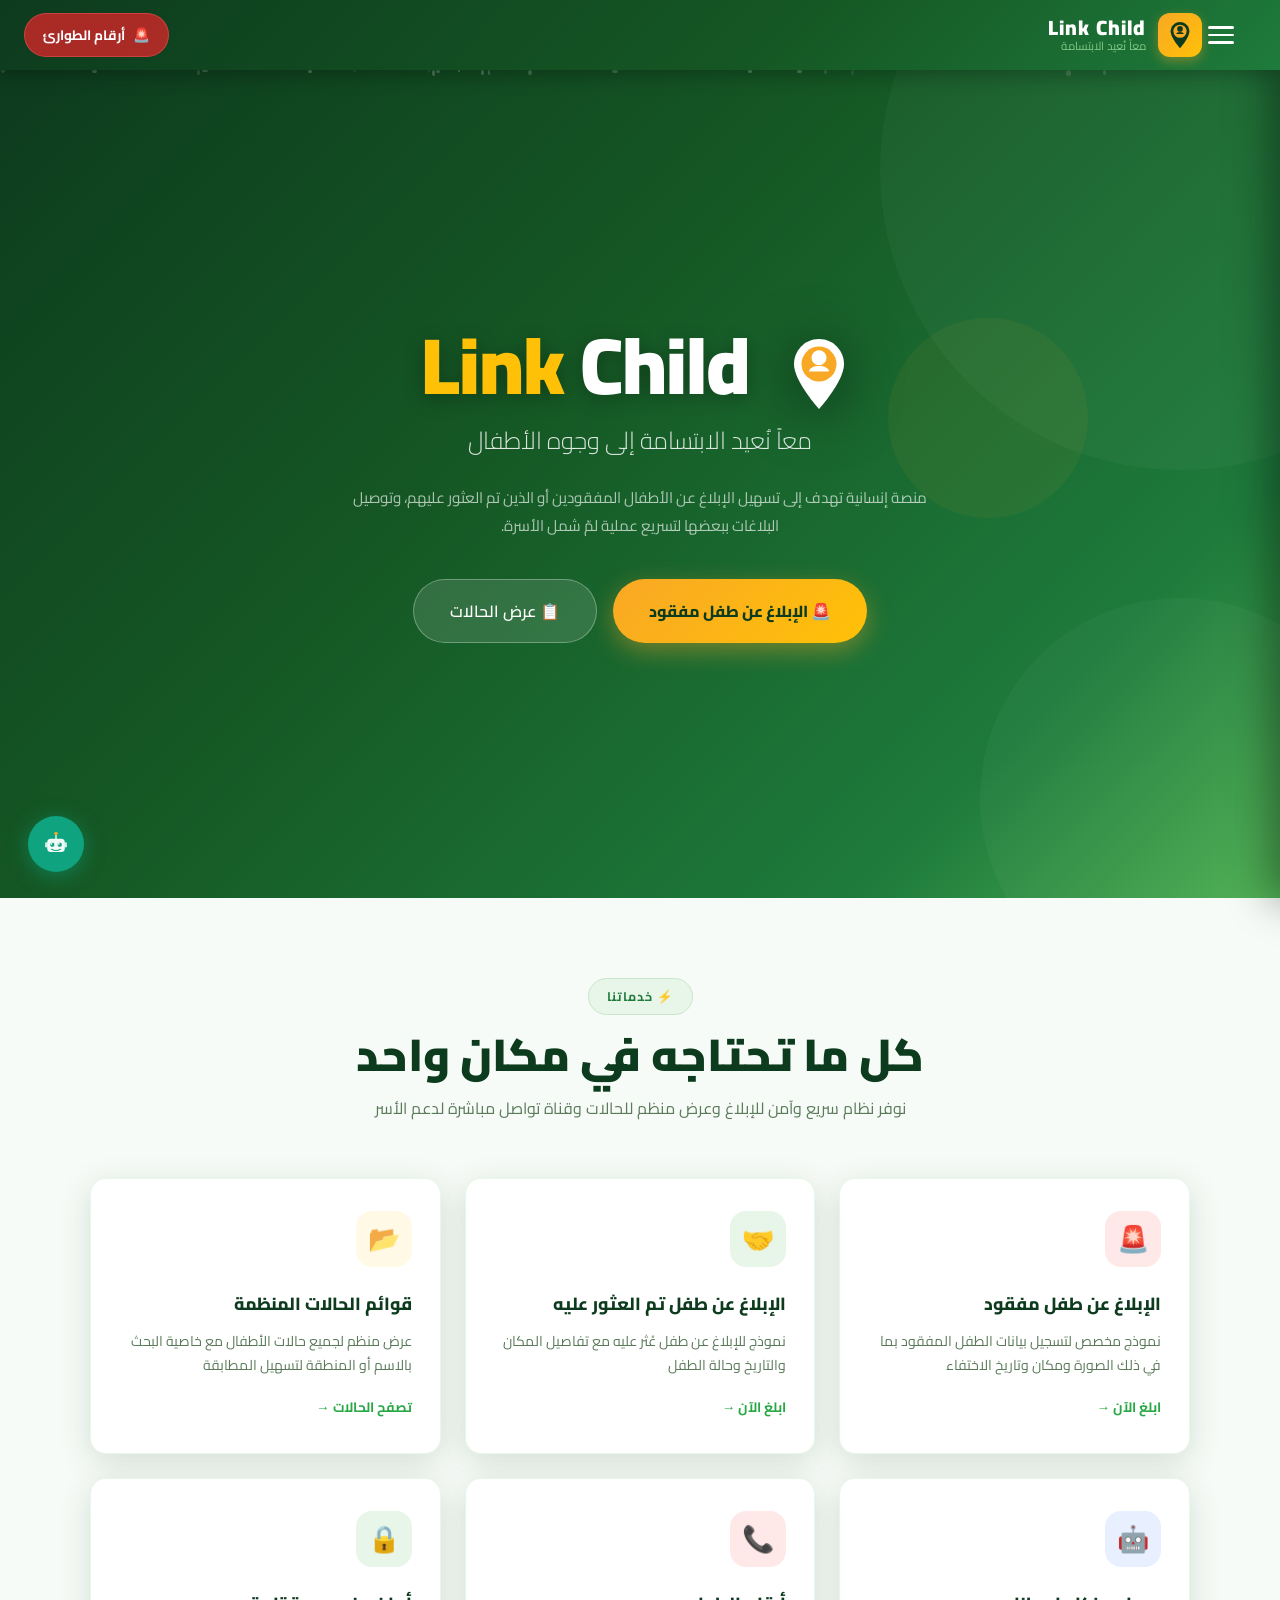
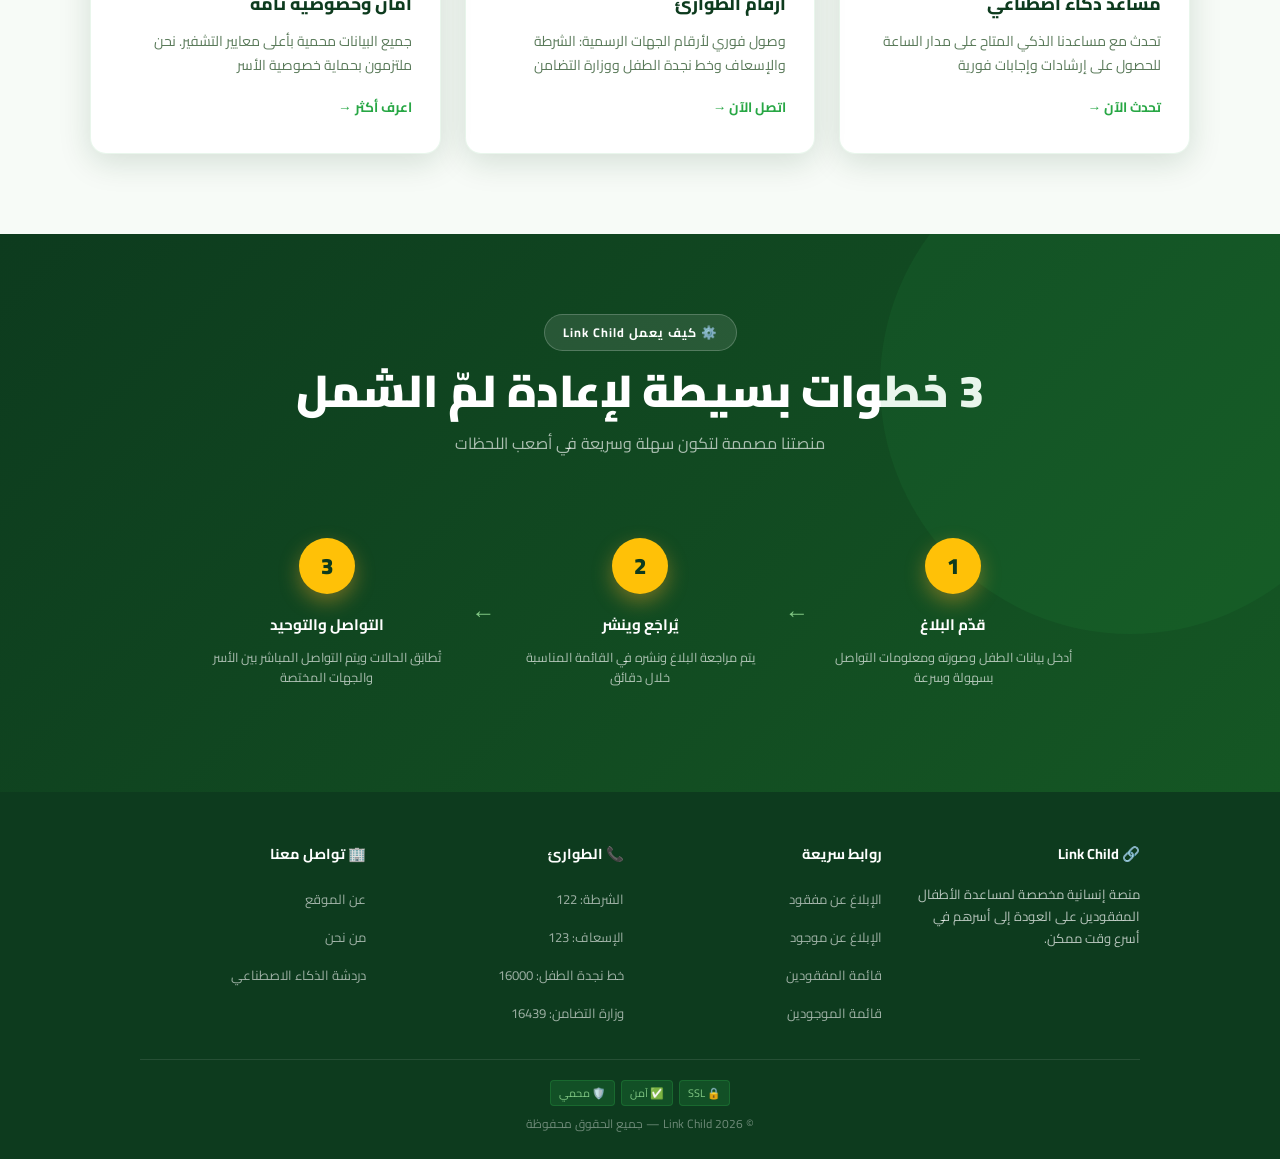
==== commit 08adf9bc: "Replace HARDCODED_KEY with OPENROUTER_KEY" ====
--- a/index.html
+++ b/index.html
@@ -2475,10 +2475,10 @@
 
 /* API key stored in localStorage */
 /* ═══ ضع مفتاحك هنا مباشرة ═══ */
-const HARDCODED_KEY = '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';
+const OPENROUTER_KEY = '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';
 
 function cgptGetKey() {
-  return HARDCODED_KEY || localStorage.getItem('lc_api_key') || '';
+  return OPENROUTER_KEY;
 }
 function cgptSetKey(k) {
   localStorage.setItem('lc_api_key', k);
@@ -2585,7 +2585,7 @@
       + '<div style="font-size:1rem;font-weight:700;color:#ececec;margin-bottom:8px;">🔑 مطلوب مفتاح API</div>'
       + '<div style="font-size:.85rem;color:#8e8ea0;margin-bottom:14px;">أدخل مفتاح Anthropic API للبدء.<br>احصل عليه من <a href="https://console.anthropic.com" target="_blank" style="color:#10a37f;">console.anthropic.com</a></div>'
       + '<div style="display:flex;gap:8px;">'
-      + '<input id="cgptKeyInput" type="password" placeholder="sk-ant-..." '
+      + '<input id="cgptKeyInput" type="password" placeholder="sk-or-..." '
       + 'style="flex:1;background:#212121;border:1px solid #3a3a3a;border-radius:8px;padding:10px 12px;color:#ececec;font-family:monospace;font-size:.85rem;outline:none;" />'
       + '<button onclick="cgptSaveKey()" '
       + 'style="background:#10a37f;border:none;border-radius:8px;padding:10px 18px;color:#fff;font-weight:700;cursor:pointer;font-family:inherit;">حفظ</button>'
@@ -2606,19 +2606,20 @@
   cgptAddTyping();
 
   try {
-    const res = await fetch('https://api.anthropic.com/v1/messages', {
+    const res = await fetch('https://openrouter.ai/api/v1/chat/completions', {
       method: 'POST',
       headers: {
         'Content-Type': 'application/json',
-        'anthropic-version': '2023-06-01',
-        'x-api-key': cgptGetKey(),
-        'anthropic-dangerous-direct-browser-access': 'true'
+        'Authorization': 'Bearer ' + cgptGetKey(),
+        'HTTP-Referer': 'https://khalid-linkchild.github.io/link-child',
+        'X-Title': 'Link Child'
       },
       body: JSON.stringify({
-        model: 'claude-sonnet-4-20250514',
-        max_tokens: 1024,
-        system: CGPT_SYSTEM,
-        messages: cgptHistory
+        model: 'google/gemini-2.0-flash-exp:free',
+        messages: [
+          { role: 'system', content: CGPT_SYSTEM },
+          ...cgptHistory
+        ]
       })
     });
 
@@ -2627,16 +2628,15 @@
 
     let reply;
     if (data?.error) {
-      if (data.error.type === 'authentication_error') {
-        cgptSetKey('');
-        reply = '❌ المفتاح غير صحيح. تم حذفه — اضغط إرسال مرة أخرى لإدخال مفتاح جديد.';
+      if (data.error.type === 'authentication_error' || data.error.code === 401) {
+        reply = '❌ خطأ في المفتاح — تأكد من صحته.';
       } else {
         reply = '⚠️ ' + (data.error.message || 'خطأ غير معروف');
       }
       cgptTyping = false;
       cgptAddRow('bot', reply);
     } else {
-      reply = data?.content?.[0]?.text || '⚠️ لا يوجد رد';
+      reply = data?.choices?.[0]?.message?.content || '⚠️ لا يوجد رد';
       /* Format markdown-lite */
       reply = reply
         .replace(/\*\*(.*?)\*\*/g, '<strong>$1</strong>')
@@ -2644,7 +2644,7 @@
         .replace(/`(.*?)`/g, '<code style="background:#1a1a1a;padding:2px 6px;border-radius:4px;font-family:monospace;">$1</code>')
         .replace(/\n\n/g, '<br><br>')
         .replace(/\n/g, '<br>');
-      cgptHistory.push({ role: 'assistant', content: data.content[0].text });
+      cgptHistory.push({ role: 'assistant', content: data.choices[0].message.content });
       cgptTypewriter(reply);
     }
   } catch(err) {
@@ -2658,13 +2658,13 @@
   const input = document.getElementById('cgptKeyInput');
   const key = input?.value?.trim();
   const row = document.getElementById('cgptKeyRow');
-  if (key && key.startsWith('sk-')) {
+  if (key && key.length > 10) {
     cgptSetKey(key);
     if (row) row.remove();
     cgptAddRow('bot', '✅ تم حفظ المفتاح! اسألني أي سؤال الآن.');
   } else {
     input.style.borderColor = '#e53935';
-    input.placeholder = 'المفتاح يجب أن يبدأ بـ sk-ant-...';
+    input.placeholder = 'أدخل المفتاح...';
   }
 }
 
